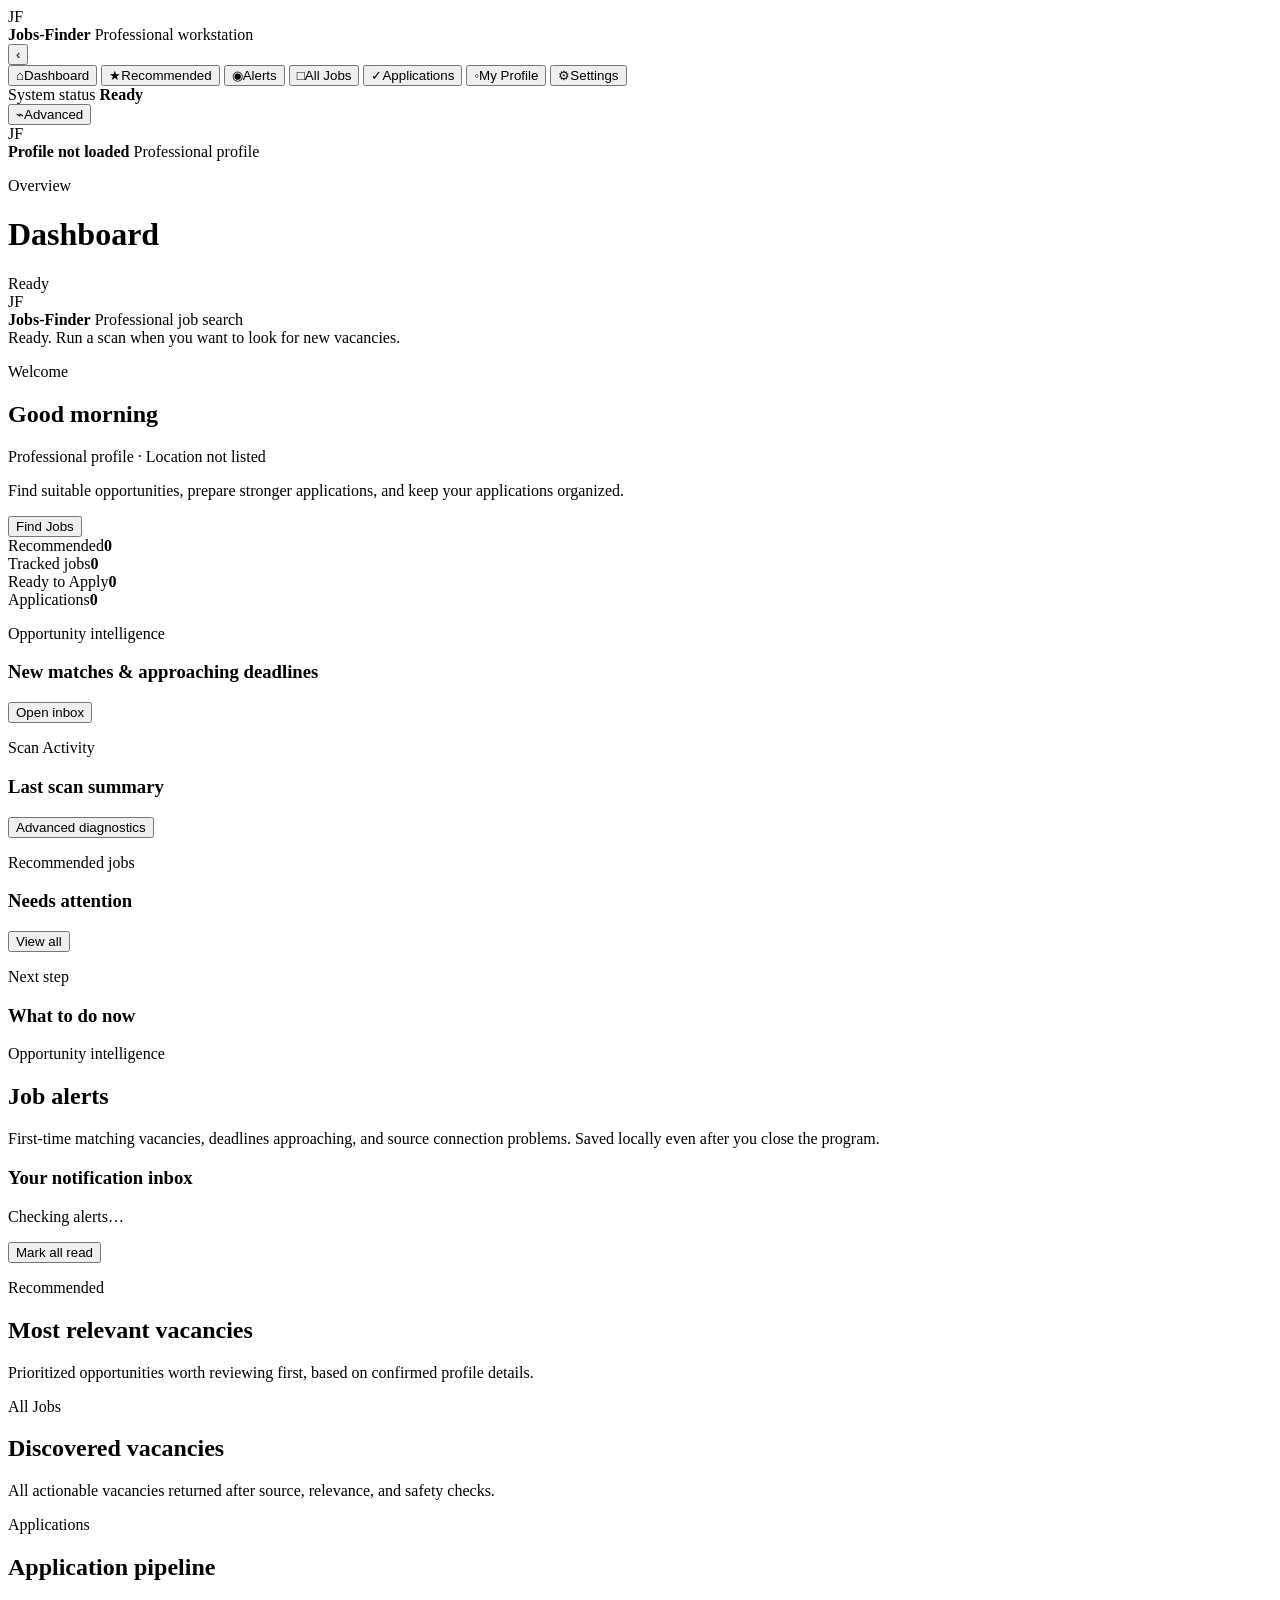
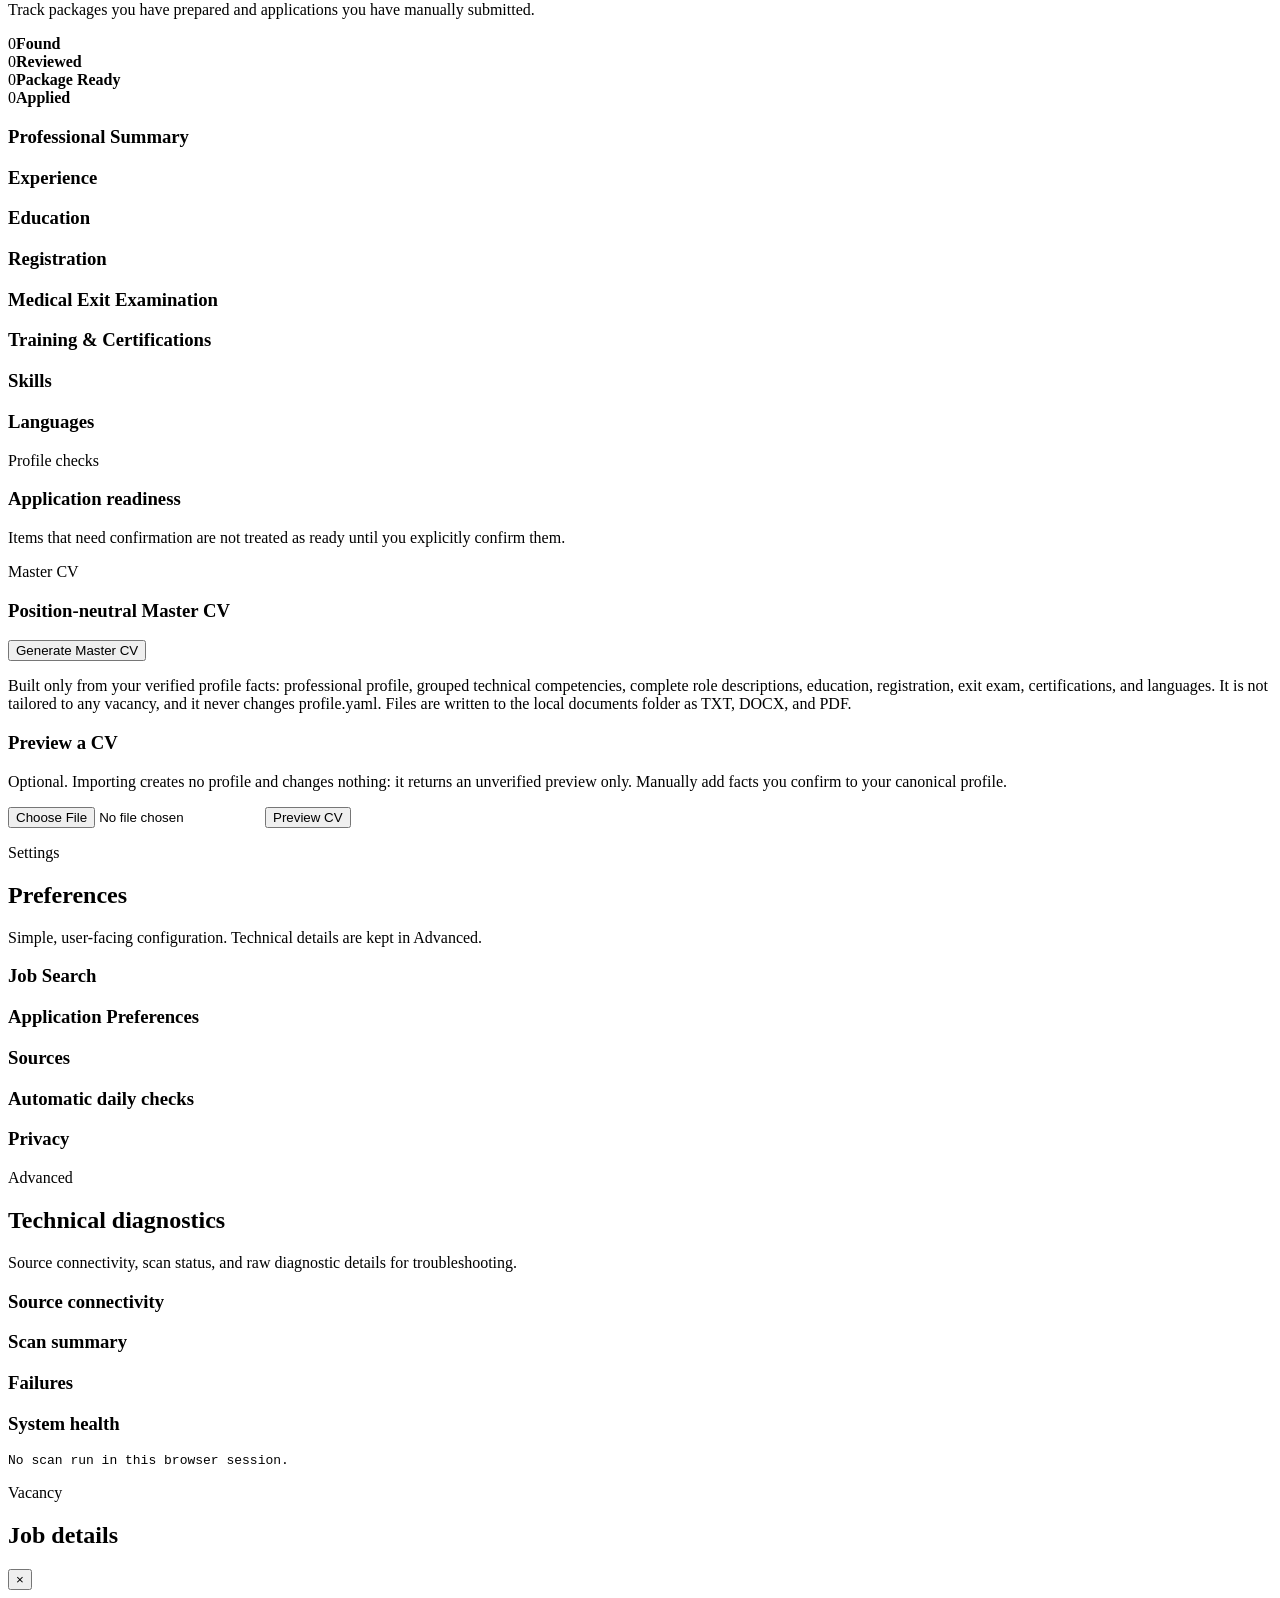
==== dashboard/templates/index.html @ 4baf0614 "Provide visible load-more navigation for complete vacancy and application histories" ====
<!doctype html>
<html lang="en">
<head>
  <meta charset="utf-8">
  <meta name="viewport" content="width=device-width, initial-scale=1">
  <title>Jobs-Finder</title>
  <link rel="icon" href="data:image/svg+xml,%3Csvg xmlns='http://www.w3.org/2000/svg' viewBox='0 0 64 64'%3E%3Crect width='64' height='64' rx='16' fill='%231f5f68'/%3E%3Ctext x='32' y='39' text-anchor='middle' font-family='Arial' font-size='22' font-weight='700' fill='white'%3EJF%3C/text%3E%3C/svg%3E">
  <link rel="stylesheet" href="/static/style.css">
</head>
<body>
  <div class="appShell">
    <aside class="sidebar" aria-label="Primary navigation">
      <div class="brandRow">
        <div class="brandMark" aria-hidden="true">JF</div>
        <div class="brandText">
          <strong>Jobs-Finder</strong>
          <span>Professional workstation</span>
        </div>
        <button id="collapseSidebar" class="iconButton sidebarCollapse" aria-label="Collapse sidebar" title="Collapse sidebar">‹</button>
      </div>

      <nav class="sideNav">
        <button data-tab="dashboard" class="navItem active"><span aria-hidden="true">⌂</span><span>Dashboard</span></button>
        <button data-tab="recommended" class="navItem"><span aria-hidden="true">★</span><span>Recommended</span></button>
        <button data-tab="alerts" class="navItem"><span aria-hidden="true">◉</span><span>Alerts</span><span id="alertNavCount" class="unreadCount" hidden>0</span></button>
        <button data-tab="jobs" class="navItem"><span aria-hidden="true">□</span><span>All Jobs</span></button>
        <button data-tab="applications" class="navItem"><span aria-hidden="true">✓</span><span>Applications</span></button>
        <button data-tab="profile" class="navItem"><span aria-hidden="true">◦</span><span>My Profile</span></button>
        <button data-tab="settings" class="navItem"><span aria-hidden="true">⚙</span><span>Settings</span></button>
      </nav>

      <div class="sidebarBottom">
        <div class="systemCard">
          <span class="microLabel">System status</span>
          <strong id="sidebarSystemStatus">Ready</strong>
        </div>
        <button data-tab="advanced" class="navItem advancedLink"><span aria-hidden="true">⌁</span><span>Advanced</span></button>
        <div class="profileMini">
          <div id="sidebarAvatar" class="avatar" aria-hidden="true">JF</div>
          <div>
            <strong id="sidebarName">Profile not loaded</strong>
            <span id="sidebarTitle">Professional profile</span>
          </div>
        </div>
      </div>
    </aside>

    <div class="workspace">
      <header class="topBar">
        <div>
          <p id="pageSubtitle" class="pageSubtitle">Overview</p>
          <h1 id="pageTitle">Dashboard</h1>
        </div>
        <div class="topRight">
          <div id="topScanStatus" class="scanStatus"><span></span> Ready</div>
          <div id="topAvatar" class="avatar" aria-hidden="true">JF</div>
          <div class="topIdentity">
            <strong id="topName">Jobs-Finder</strong>
            <span id="topRole">Professional job search</span>
          </div>
        </div>
      </header>

      <main class="content" id="mainContent">
        <section id="status" class="notice" aria-live="polite">Ready. Run a scan when you want to look for new vacancies.</section>

        <section id="dashboard" class="panel active" aria-labelledby="dashboardTitle">
          <div class="heroPanel">
            <div>
              <p class="microLabel">Welcome</p>
              <h2 id="dashboardTitle">Good morning<span id="welcomeName"></span></h2>
              <p class="heroMeta" id="welcomeMeta">Professional profile · Location not listed</p>
              <p class="heroCopy">Find suitable opportunities, prepare stronger applications, and keep your applications organized.</p>
            </div>
            <button id="findJobs" class="primary largeAction">Find Jobs</button>
          </div>

          <div class="metricsGrid" aria-label="Job-search summary">
            <article class="metricCard"><span>Recommended</span><strong id="metricRecommended">0</strong></article>
            <article class="metricCard"><span>Tracked jobs</span><strong id="metricJobs">0</strong></article>
            <article class="metricCard"><span>Ready to Apply</span><strong id="metricReady">0</strong></article>
            <article class="metricCard"><span>Applications</span><strong id="metricApplications">0</strong></article>
          </div>

          <section class="surfaceBlock alertSummaryBlock" aria-labelledby="alertSummaryTitle">
            <div class="sectionHeader">
              <div>
                <p class="microLabel">Opportunity intelligence</p>
                <h3 id="alertSummaryTitle">New matches & approaching deadlines</h3>
              </div>
              <button class="textButton" data-tab-target="alerts">Open inbox</button>
            </div>
            <div id="dashboardAlerts" class="alertPreview"></div>
          </section>

          <section class="surfaceBlock scanActivityBlock" aria-labelledby="scanActivityTitle">
            <div class="sectionHeader">
              <div>
                <p class="microLabel">Scan Activity</p>
                <h3 id="scanActivityTitle">Last scan summary</h3>
              </div>
              <button class="textButton" data-tab-target="advanced">Advanced diagnostics</button>
            </div>
            <div id="scanSummaryBox" class="scanSummaryBox"></div>
          </section>

          <div class="twoColumn dashboardGrid">
            <section class="surfaceBlock">
              <div class="sectionHeader">
                <div>
                  <p class="microLabel">Recommended jobs</p>
                  <h3>Needs attention</h3>
                </div>
                <button class="textButton" data-tab-target="recommended">View all</button>
              </div>
              <div id="dashboardRecommendedList" class="jobList compactList"></div>
            </section>

            <section class="surfaceBlock">
              <div class="sectionHeader">
                <div>
                  <p class="microLabel">Next step</p>
                  <h3>What to do now</h3>
                </div>
              </div>
              <div id="nextStepBox" class="nextStepBox"></div>
            </section>
          </div>
        </section>

        <section id="alerts" class="panel" aria-labelledby="alertsTitle">
          <div class="sectionIntro">
            <p class="microLabel">Opportunity intelligence</p>
            <h2 id="alertsTitle">Job alerts</h2>
            <p>First-time matching vacancies, deadlines approaching, and source connection problems. Saved locally even after you close the program.</p>
          </div>
          <section class="surfaceBlock">
            <div class="sectionHeader">
              <div>
                <h3>Your notification inbox</h3>
                <p id="alertInboxSummary" class="sectionHelp">Checking alerts…</p>
              </div>
              <button class="secondary smallButton" data-action="read-all-alerts">Mark all read</button>
            </div>
            <div id="alertsList" class="alertList" aria-live="polite"></div>
          </section>
        </section>

        <section id="recommended" class="panel" aria-labelledby="recommendedTitle">
          <div class="sectionIntro">
            <p class="microLabel">Recommended</p>
            <h2 id="recommendedTitle">Most relevant vacancies</h2>
            <p>Prioritized opportunities worth reviewing first, based on confirmed profile details.</p>
          </div>
          <div id="recommendedList" class="jobList"></div>
        </section>

        <section id="jobs" class="panel" aria-labelledby="jobsTitle">
          <div class="sectionIntro">
            <p class="microLabel">All Jobs</p>
            <h2 id="jobsTitle">Discovered vacancies</h2>
            <p>All actionable vacancies returned after source, relevance, and safety checks.</p>
          </div>
          <div id="jobsList" class="jobList"></div>
          <div id="jobsPaging" class="loadMoreRow" aria-live="polite"></div>
        </section>

        <section id="applications" class="panel" aria-labelledby="applicationsTitle">
          <div class="sectionIntro">
            <p class="microLabel">Applications</p>
            <h2 id="applicationsTitle">Application pipeline</h2>
            <p>Track packages you have prepared and applications you have manually submitted.</p>
          </div>
          <div class="pipeline" aria-label="Application pipeline">
            <div><span id="stageFound">0</span><strong>Found</strong></div>
            <div><span id="stageReviewed">0</span><strong>Reviewed</strong></div>
            <div><span id="stagePackage">0</span><strong>Package Ready</strong></div>
            <div><span id="stageApplied">0</span><strong>Applied</strong></div>
          </div>
          <div id="applicationsList" class="jobList"></div>
          <div id="applicationsPaging" class="loadMoreRow" aria-live="polite"></div>
        </section>

        <section id="profile" class="panel" aria-labelledby="profileTitle">
          <div id="profileHeader" class="profileHeader"></div>
          <div class="profileGrid">
            <section class="surfaceBlock wideBlock">
              <h3 id="profileTitle">Professional Summary</h3>
              <div id="profileSummaryBox"></div>
            </section>
            <section class="surfaceBlock wideBlock">
              <h3>Experience</h3>
              <div id="profileExperienceBox" class="timelineList"></div>
            </section>
            <section class="surfaceBlock"><h3>Education</h3><div id="profileEducationBox"></div></section>
            <section class="surfaceBlock"><h3>Registration</h3><div id="profileRegistrationBox"></div></section>
            <section class="surfaceBlock"><h3>Medical Exit Examination</h3><div id="profileExitExamBox"></div></section>
            <section class="surfaceBlock wideBlock"><h3>Training & Certifications</h3><div id="profileTrainingBox" class="tagGrid"></div></section>
            <section class="surfaceBlock wideBlock"><h3>Skills</h3><div id="profileSkillsBox"></div></section>
            <section class="surfaceBlock"><h3>Languages</h3><div id="profileLanguagesBox"></div></section>
          </div>

          <section class="surfaceBlock reviewBlock">
            <div class="sectionHeader">
              <div>
                <p class="microLabel">Profile checks</p>
                <h3>Application readiness</h3>
              </div>
            </div>
            <p class="sectionHelp">Items that need confirmation are not treated as ready until you explicitly confirm them.</p>
            <div id="profileReview"></div>
          </section>

          <section class="surfaceBlock importBlock">
            <div class="sectionHeader">
              <div>
                <p class="microLabel">Master CV</p>
                <h3>Position-neutral Master CV</h3>
              </div>
              <button id="masterCvBtn" class="secondary">Generate Master CV</button>
            </div>
            <p class="sectionHelp">Built only from your verified profile facts: professional profile, grouped technical competencies, complete role descriptions, education, registration, exit exam, certifications, and languages. It is not tailored to any vacancy, and it never changes profile.yaml. Files are written to the local documents folder as TXT, DOCX, and PDF.</p>
            <div id="masterCvResult"></div>
          </section>

          <section class="surfaceBlock importBlock">
            <h3>Preview a CV</h3>
            <p class="sectionHelp">Optional. Importing creates no profile and changes nothing: it returns an unverified preview only. Manually add facts you confirm to your canonical profile.</p>
            <div class="importRow">
              <input type="file" id="cvFile" accept=".pdf,.txt,.md,.markdown,.rst,.csv">
              <button id="importCvBtn" class="secondary">Preview CV</button>
            </div>
          </section>
        </section>

        <section id="settings" class="panel" aria-labelledby="settingsTitle">
          <div class="sectionIntro">
            <p class="microLabel">Settings</p>
            <h2 id="settingsTitle">Preferences</h2>
            <p>Simple, user-facing configuration. Technical details are kept in Advanced.</p>
          </div>
          <div class="settingsGrid">
            <section class="surfaceBlock"><h3>Job Search</h3><div id="settingsJobSearch"></div></section>
            <section class="surfaceBlock"><h3>Application Preferences</h3><div id="settingsApplications"></div></section>
            <section class="surfaceBlock"><h3>Sources</h3><div id="settingsSources"></div></section>
            <section class="surfaceBlock wideBlock"><h3>Automatic daily checks</h3><div id="monitoringSchedule"></div></section>
            <section class="surfaceBlock"><h3>Privacy</h3><div id="settingsPrivacy"></div></section>
          </div>
        </section>

        <section id="advanced" class="panel advancedPanel" aria-labelledby="advancedTitle">
          <div class="sectionIntro">
            <p class="microLabel">Advanced</p>
            <h2 id="advancedTitle">Technical diagnostics</h2>
            <p>Source connectivity, scan status, and raw diagnostic details for troubleshooting.</p>
          </div>
          <div class="advancedGrid">
            <section class="surfaceBlock"><h3>Source connectivity</h3><div id="advancedSources"></div></section>
            <section class="surfaceBlock"><h3>Scan summary</h3><div id="advancedScan"></div></section>
            <section class="surfaceBlock"><h3>Failures</h3><div id="advancedFailures"></div></section>
            <section class="surfaceBlock"><h3>System health</h3><div id="advancedHealth"></div></section>
          </div>
          <pre id="advancedLog" class="log">No scan run in this browser session.</pre>
        </section>
      </main>
    </div>
  </div>

  <div id="drawerBackdrop" class="drawerBackdrop" hidden></div>
  <aside id="detailDrawer" class="detailDrawer" aria-hidden="true" aria-labelledby="drawerTitle">
    <div class="drawerHeader">
      <div>
        <p id="drawerKicker" class="microLabel">Vacancy</p>
        <h2 id="drawerTitle">Job details</h2>
      </div>
      <button id="closeDrawer" class="iconButton" aria-label="Close details">×</button>
    </div>
    <div id="drawerContent" class="drawerContent"></div>
  </aside>

  <script src="/static/app.js"></script>
</body>
</html>
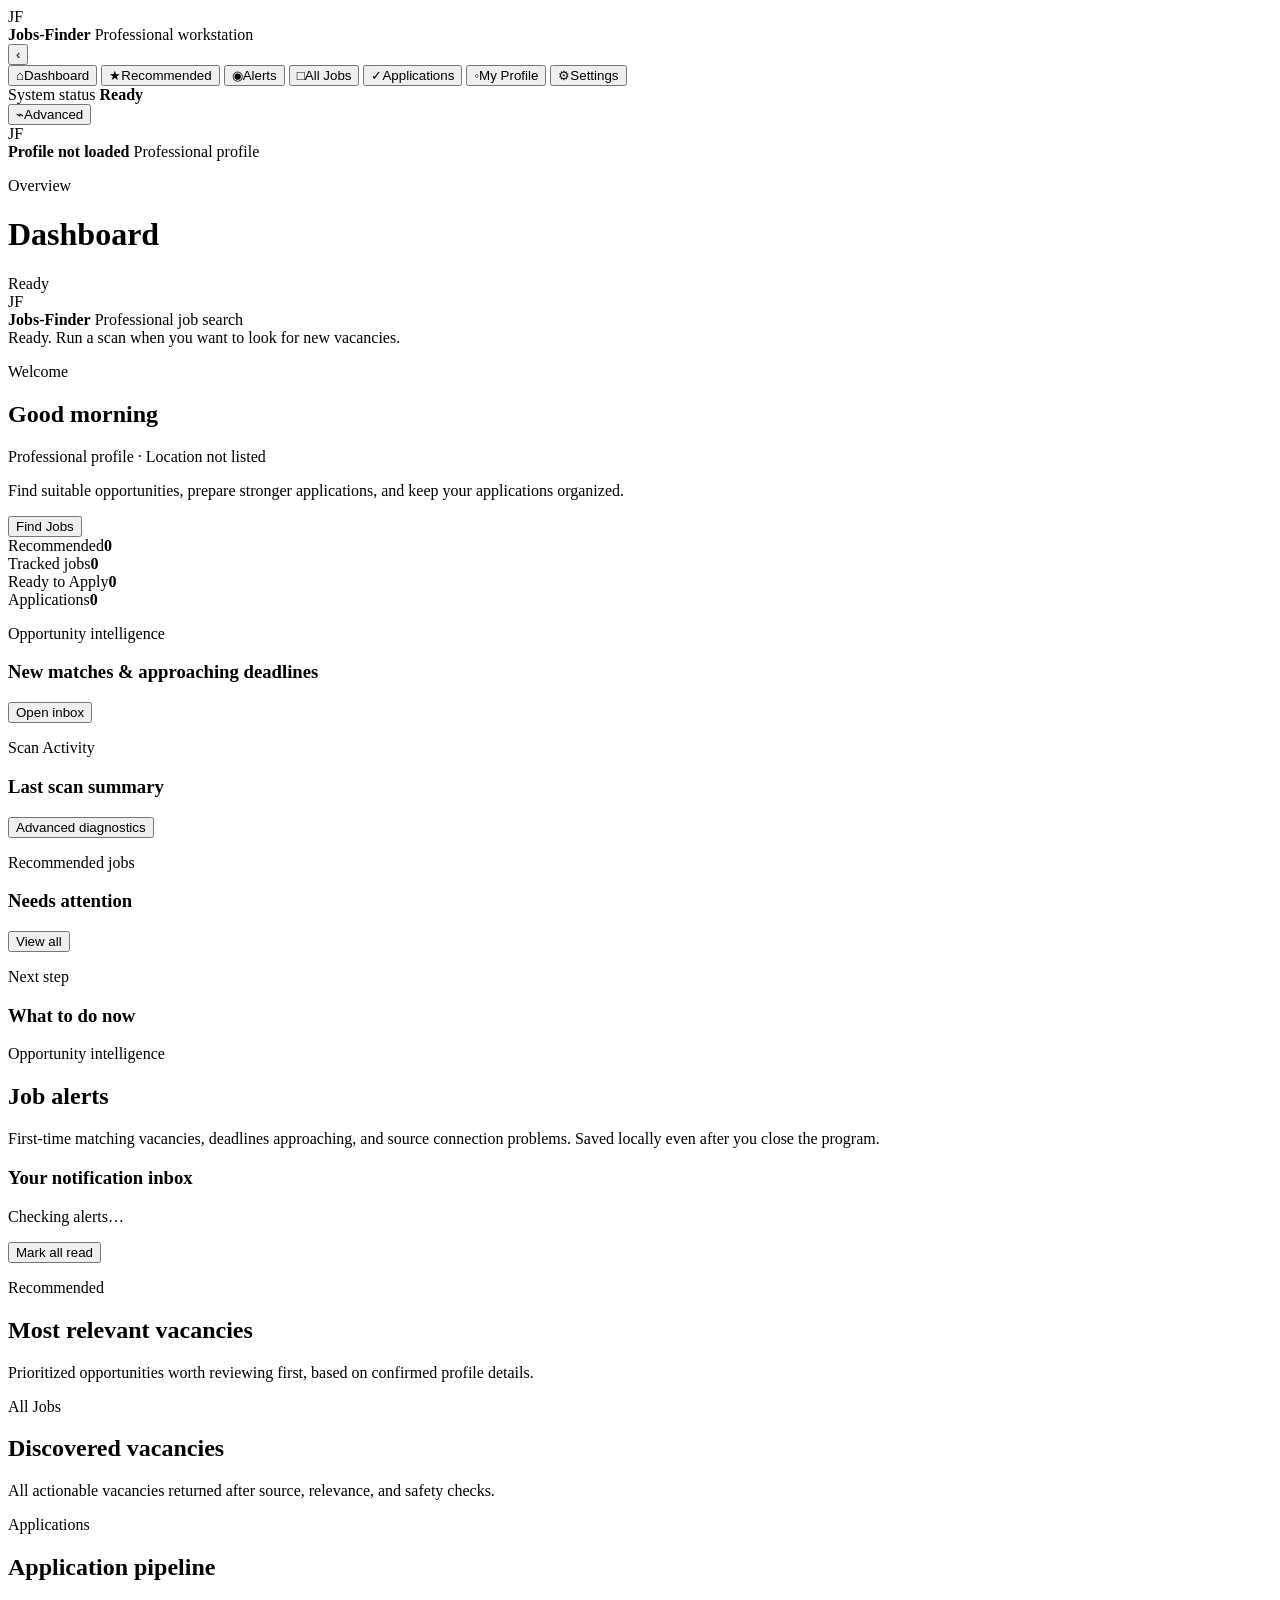
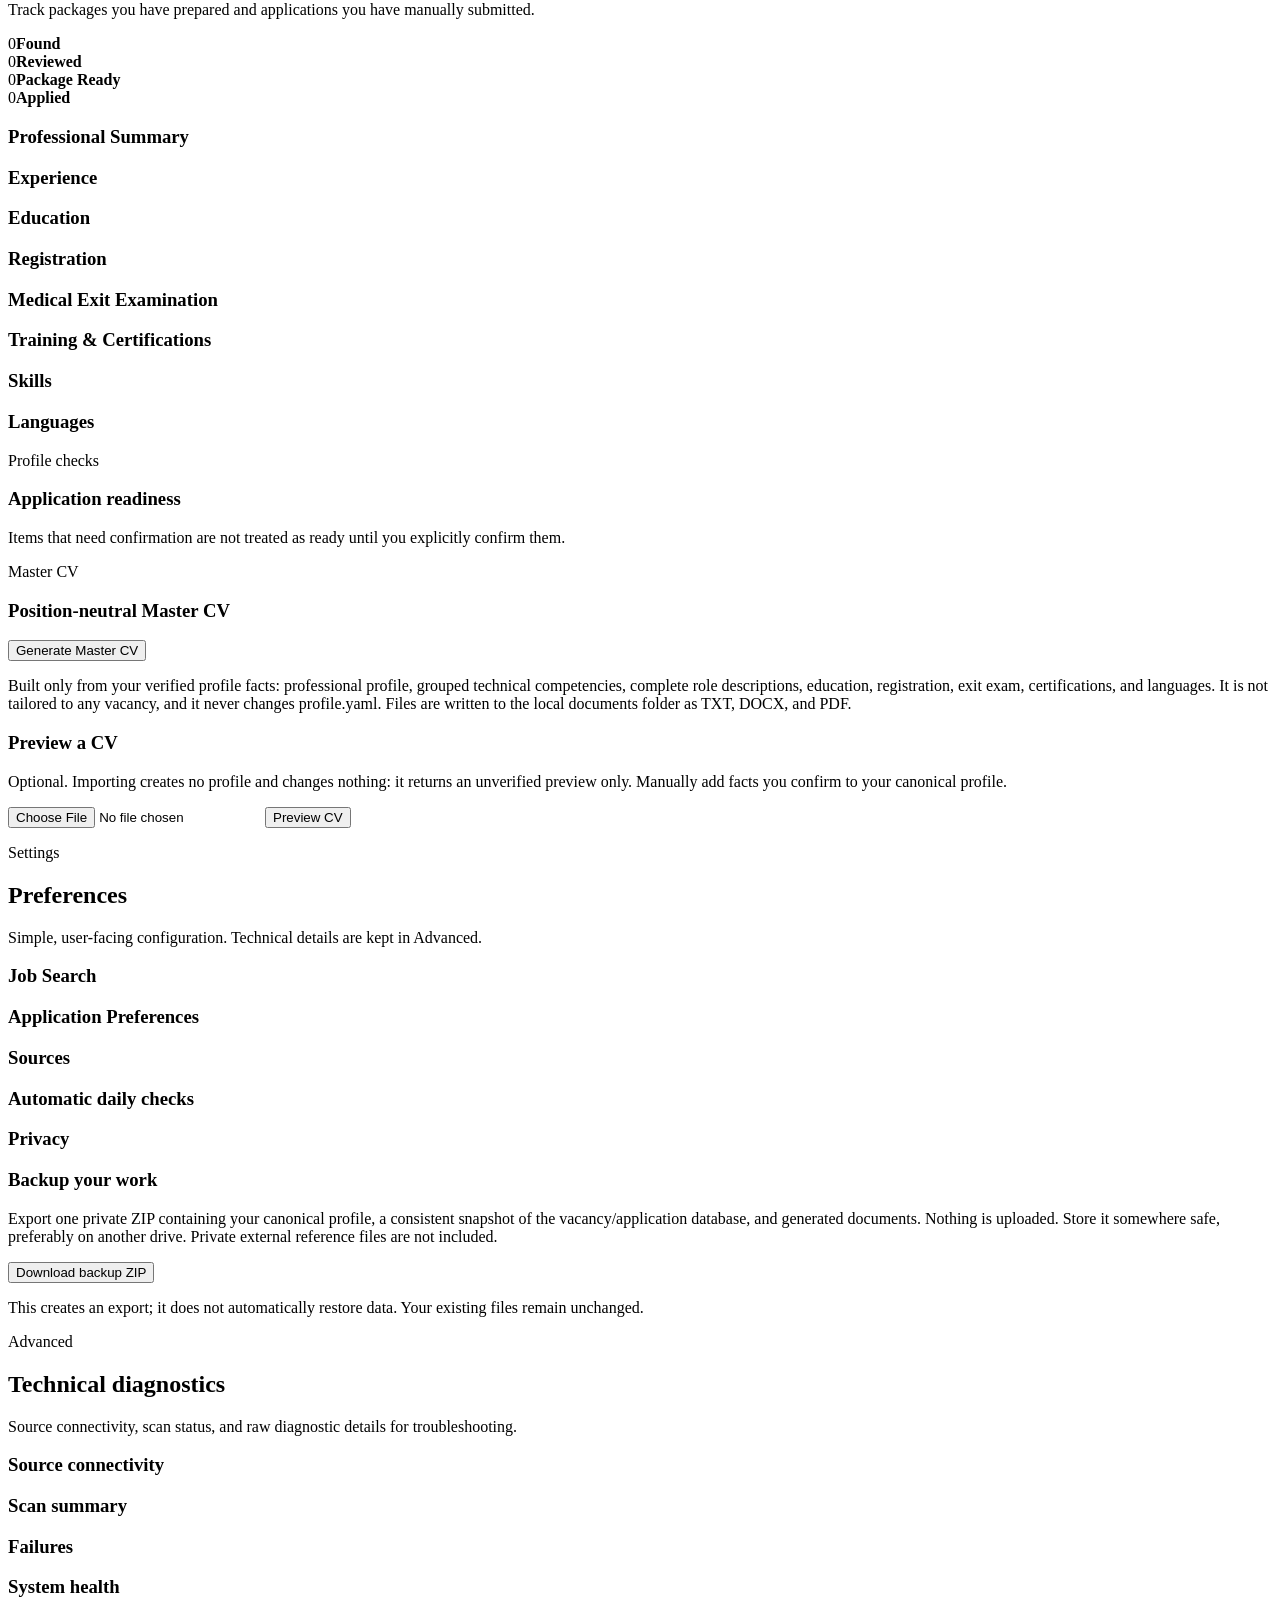
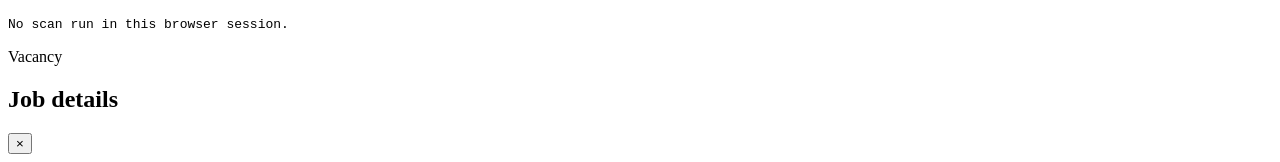
==== commit 7b8ecf5e: "Expose one-click private data backup inside user-facing Settings with clear scope and limitations" ====
--- a/dashboard/templates/index.html
+++ b/dashboard/templates/index.html
@@ -245,6 +245,12 @@
             <section class="surfaceBlock"><h3>Sources</h3><div id="settingsSources"></div></section>
             <section class="surfaceBlock wideBlock"><h3>Automatic daily checks</h3><div id="monitoringSchedule"></div></section>
             <section class="surfaceBlock"><h3>Privacy</h3><div id="settingsPrivacy"></div></section>
+            <section class="surfaceBlock wideBlock" aria-labelledby="backupTitle">
+              <h3 id="backupTitle">Backup your work</h3>
+              <p class="sectionHelp">Export one private ZIP containing your canonical profile, a consistent snapshot of the vacancy/application database, and generated documents. Nothing is uploaded. Store it somewhere safe, preferably on another drive. Private external reference files are not included.</p>
+              <button id="exportBackupBtn" class="secondary" data-action="export-backup">Download backup ZIP</button>
+              <p class="sectionHelp">This creates an export; it does not automatically restore data. Your existing files remain unchanged.</p>
+            </section>
           </div>
         </section>
 
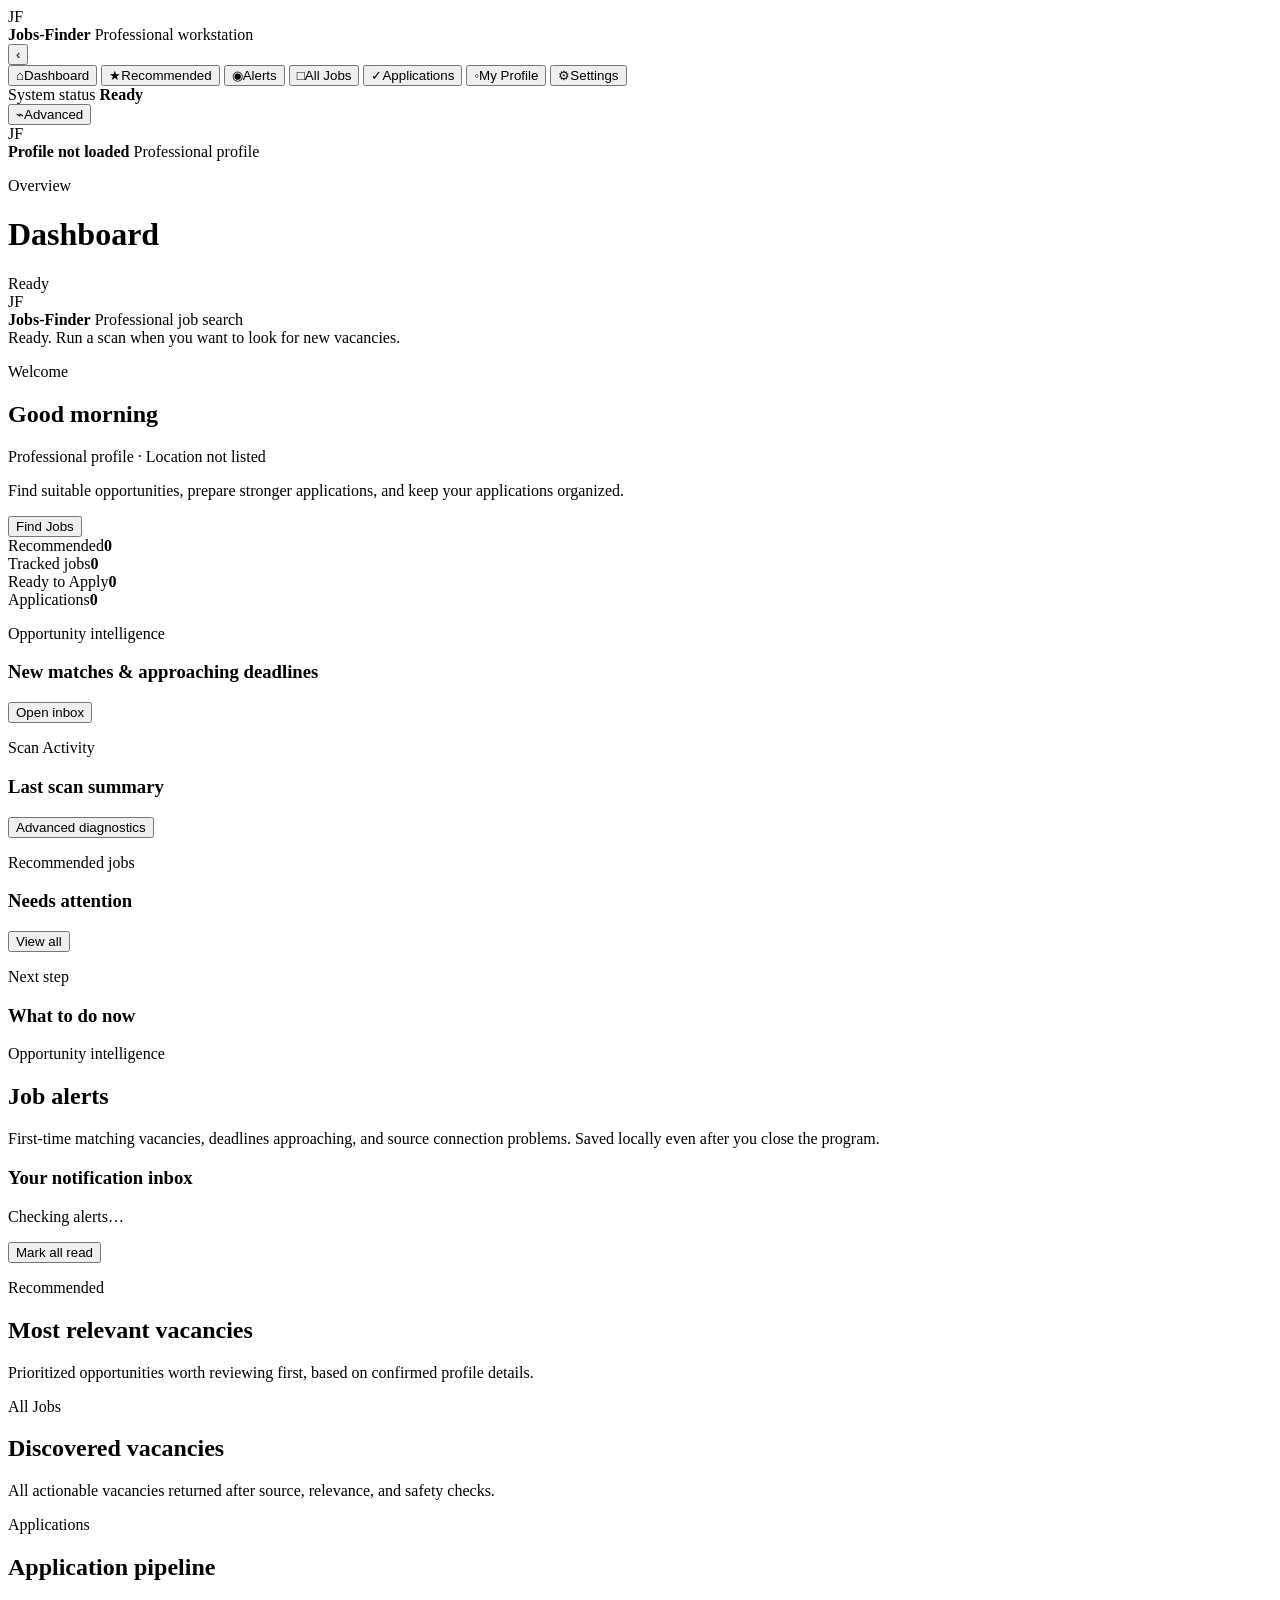
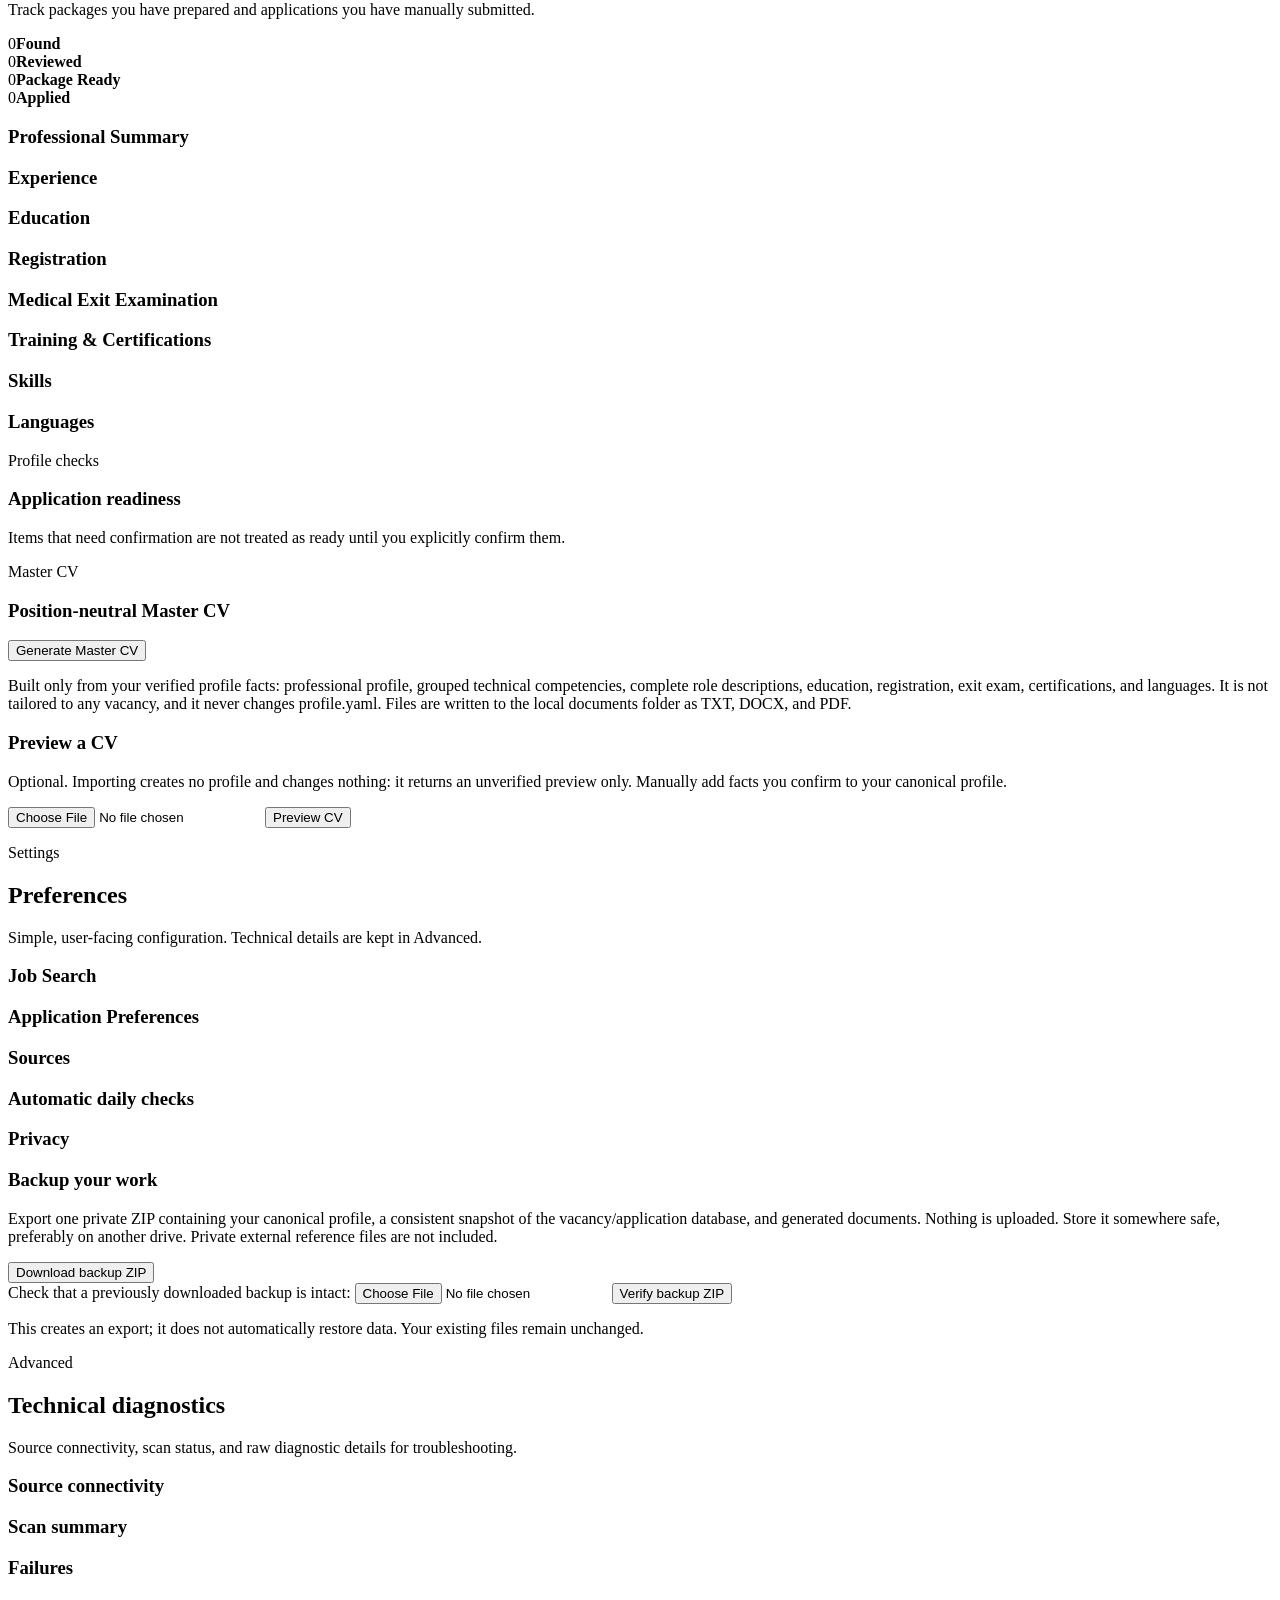
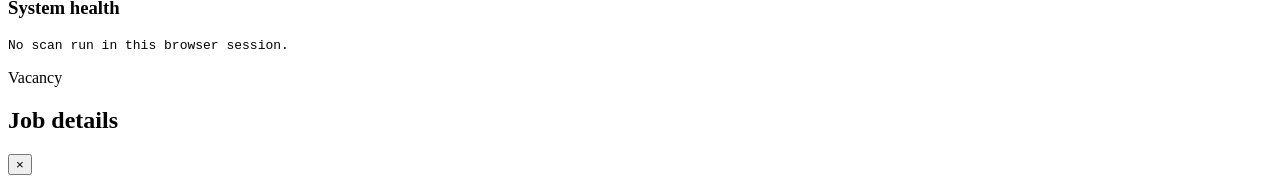
==== commit d6a00ea5: "Add self-service ZIP backup health check to Settings without risky live restore controls" ====
--- a/dashboard/templates/index.html
+++ b/dashboard/templates/index.html
@@ -249,6 +249,12 @@
               <h3 id="backupTitle">Backup your work</h3>
               <p class="sectionHelp">Export one private ZIP containing your canonical profile, a consistent snapshot of the vacancy/application database, and generated documents. Nothing is uploaded. Store it somewhere safe, preferably on another drive. Private external reference files are not included.</p>
               <button id="exportBackupBtn" class="secondary" data-action="export-backup">Download backup ZIP</button>
+              <div class="backupVerifyRow">
+                <label for="backupVerifyFile" class="sectionHelp">Check that a previously downloaded backup is intact:</label>
+                <input id="backupVerifyFile" type="file" accept=".zip,application/zip" />
+                <button id="verifyBackupBtn" class="secondary" data-action="verify-backup">Verify backup ZIP</button>
+                <p id="backupVerifyResult" class="sectionHelp" role="status" aria-live="polite"></p>
+              </div>
               <p class="sectionHelp">This creates an export; it does not automatically restore data. Your existing files remain unchanged.</p>
             </section>
           </div>
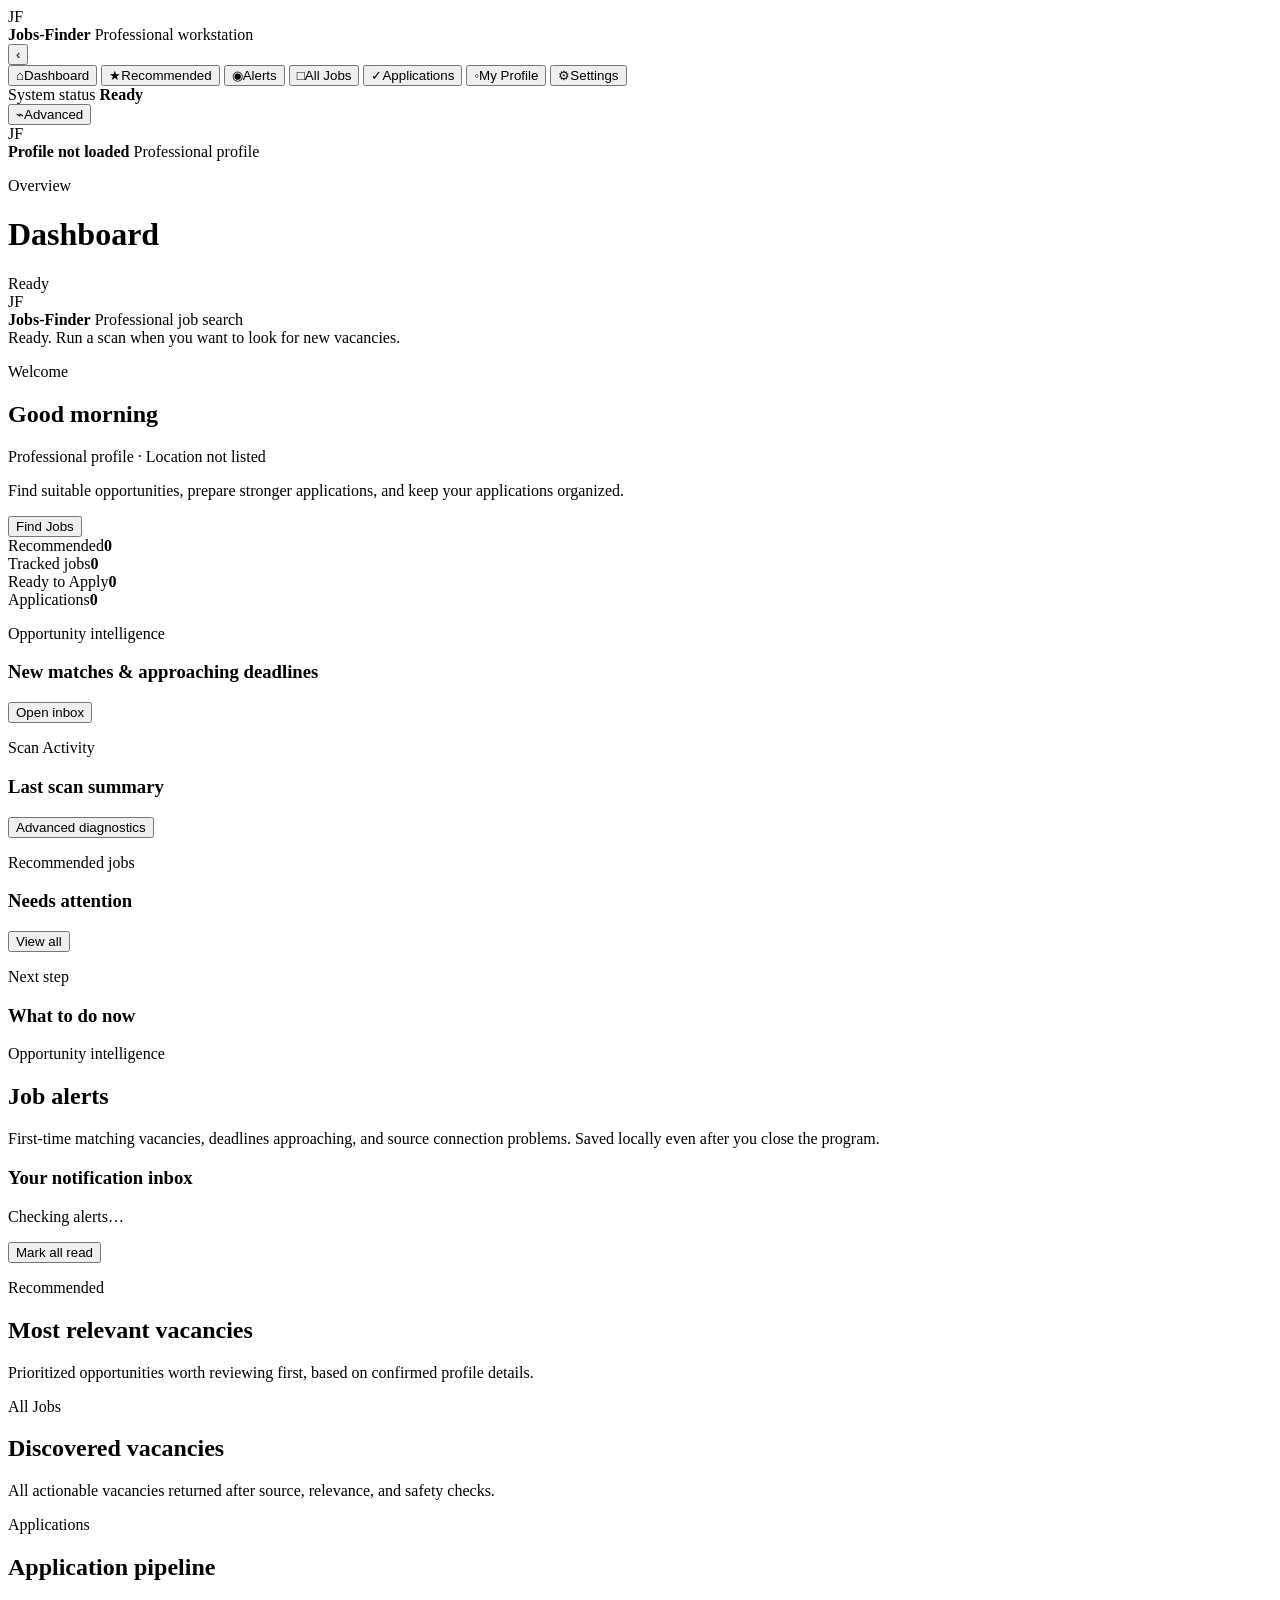
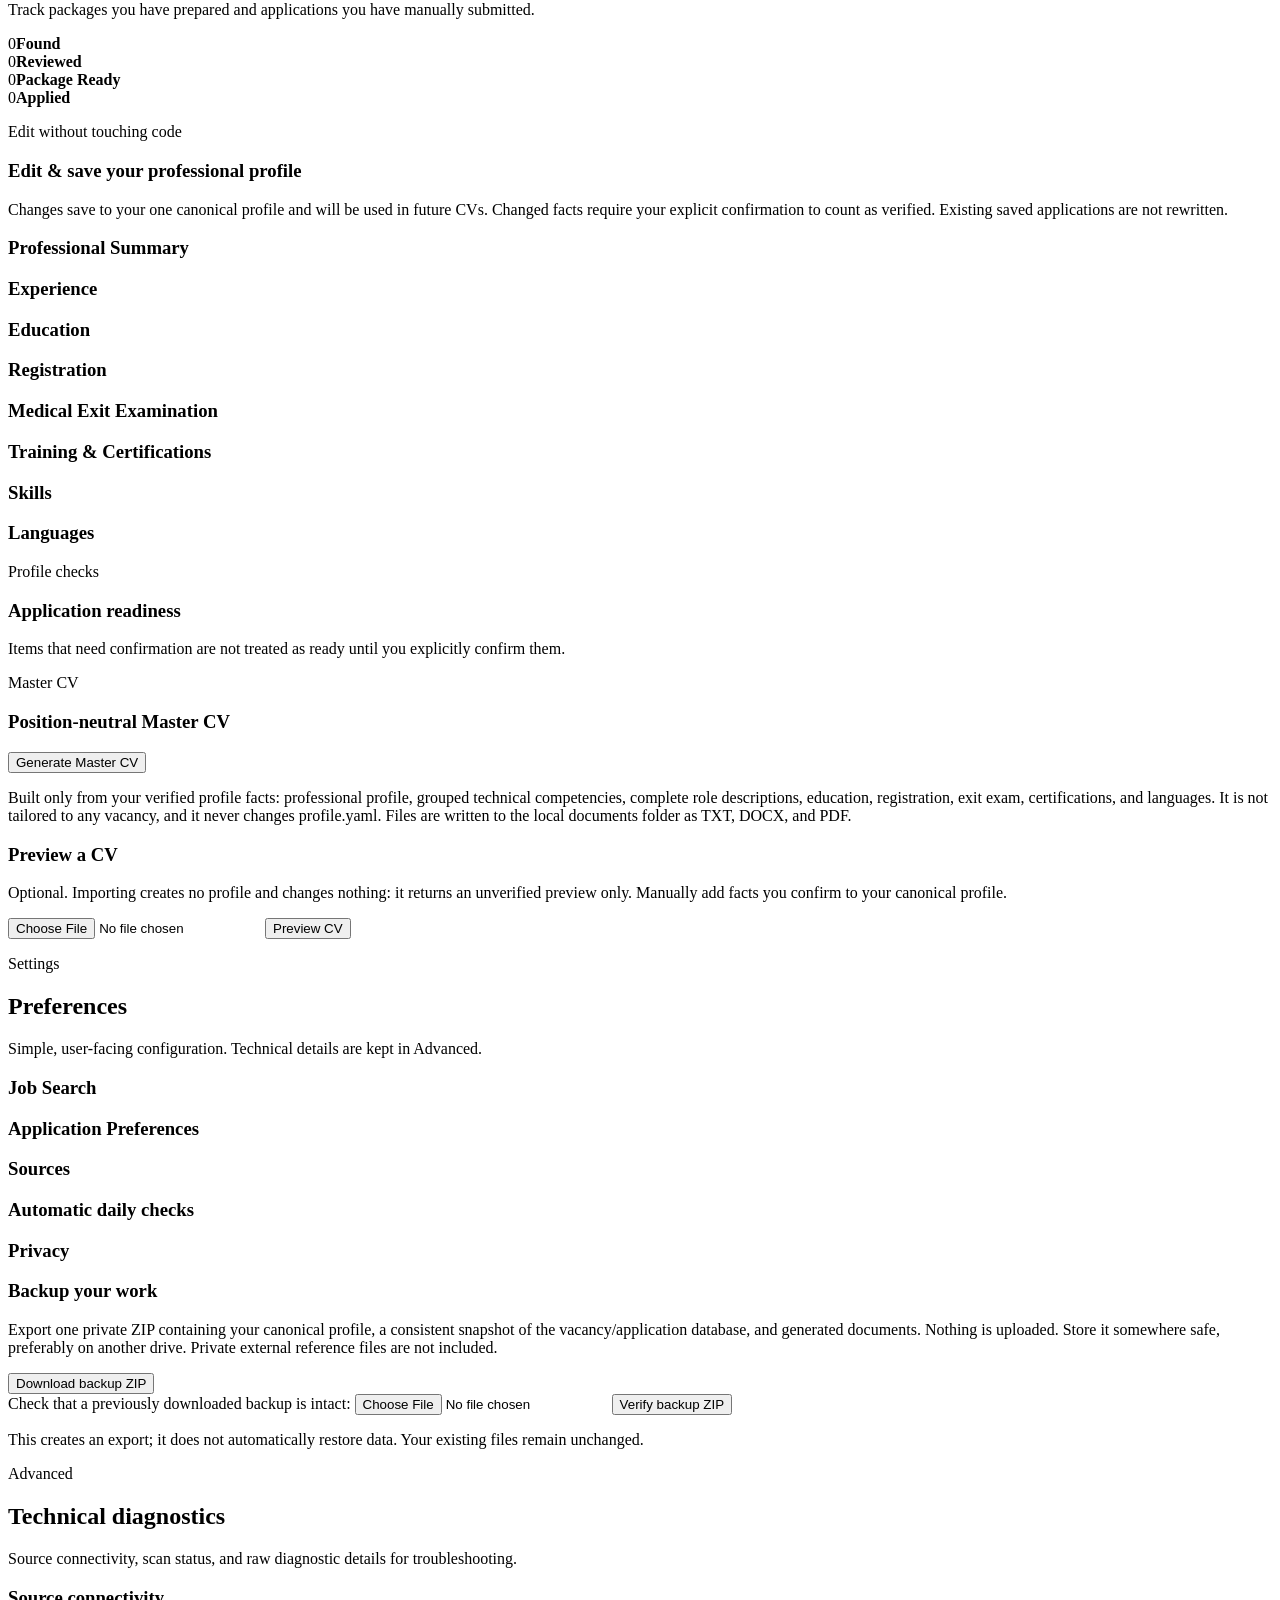
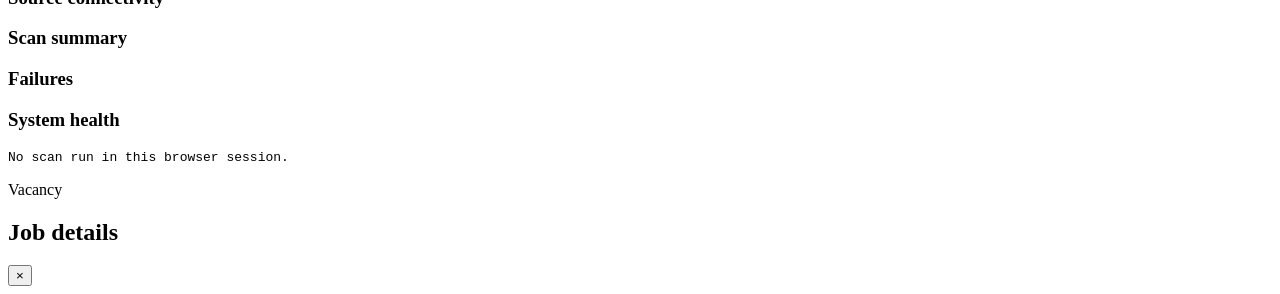
==== commit a84f1336: "Deliver in-app professional profile editor and editable responsibility workflow Native forms edit co" ====
--- a/dashboard/templates/index.html
+++ b/dashboard/templates/index.html
@@ -183,6 +183,12 @@
 
         <section id="profile" class="panel" aria-labelledby="profileTitle">
           <div id="profileHeader" class="profileHeader"></div>
+          <section class="surfaceBlock wideBlock profileEditSection" aria-labelledby="profileEditorTitle">
+            <div class="sectionHeader"><div><p class="microLabel">Edit without touching code</p>
+            <h3 id="profileEditorTitle">Edit & save your professional profile</h3></div></div>
+            <p class="sectionHelp">Changes save to your one canonical profile and will be used in future CVs. Changed facts require your explicit confirmation to count as verified. Existing saved applications are not rewritten.</p>
+            <div id="profileEditor"></div>
+          </section>
           <div class="profileGrid">
             <section class="surfaceBlock wideBlock">
               <h3 id="profileTitle">Professional Summary</h3>
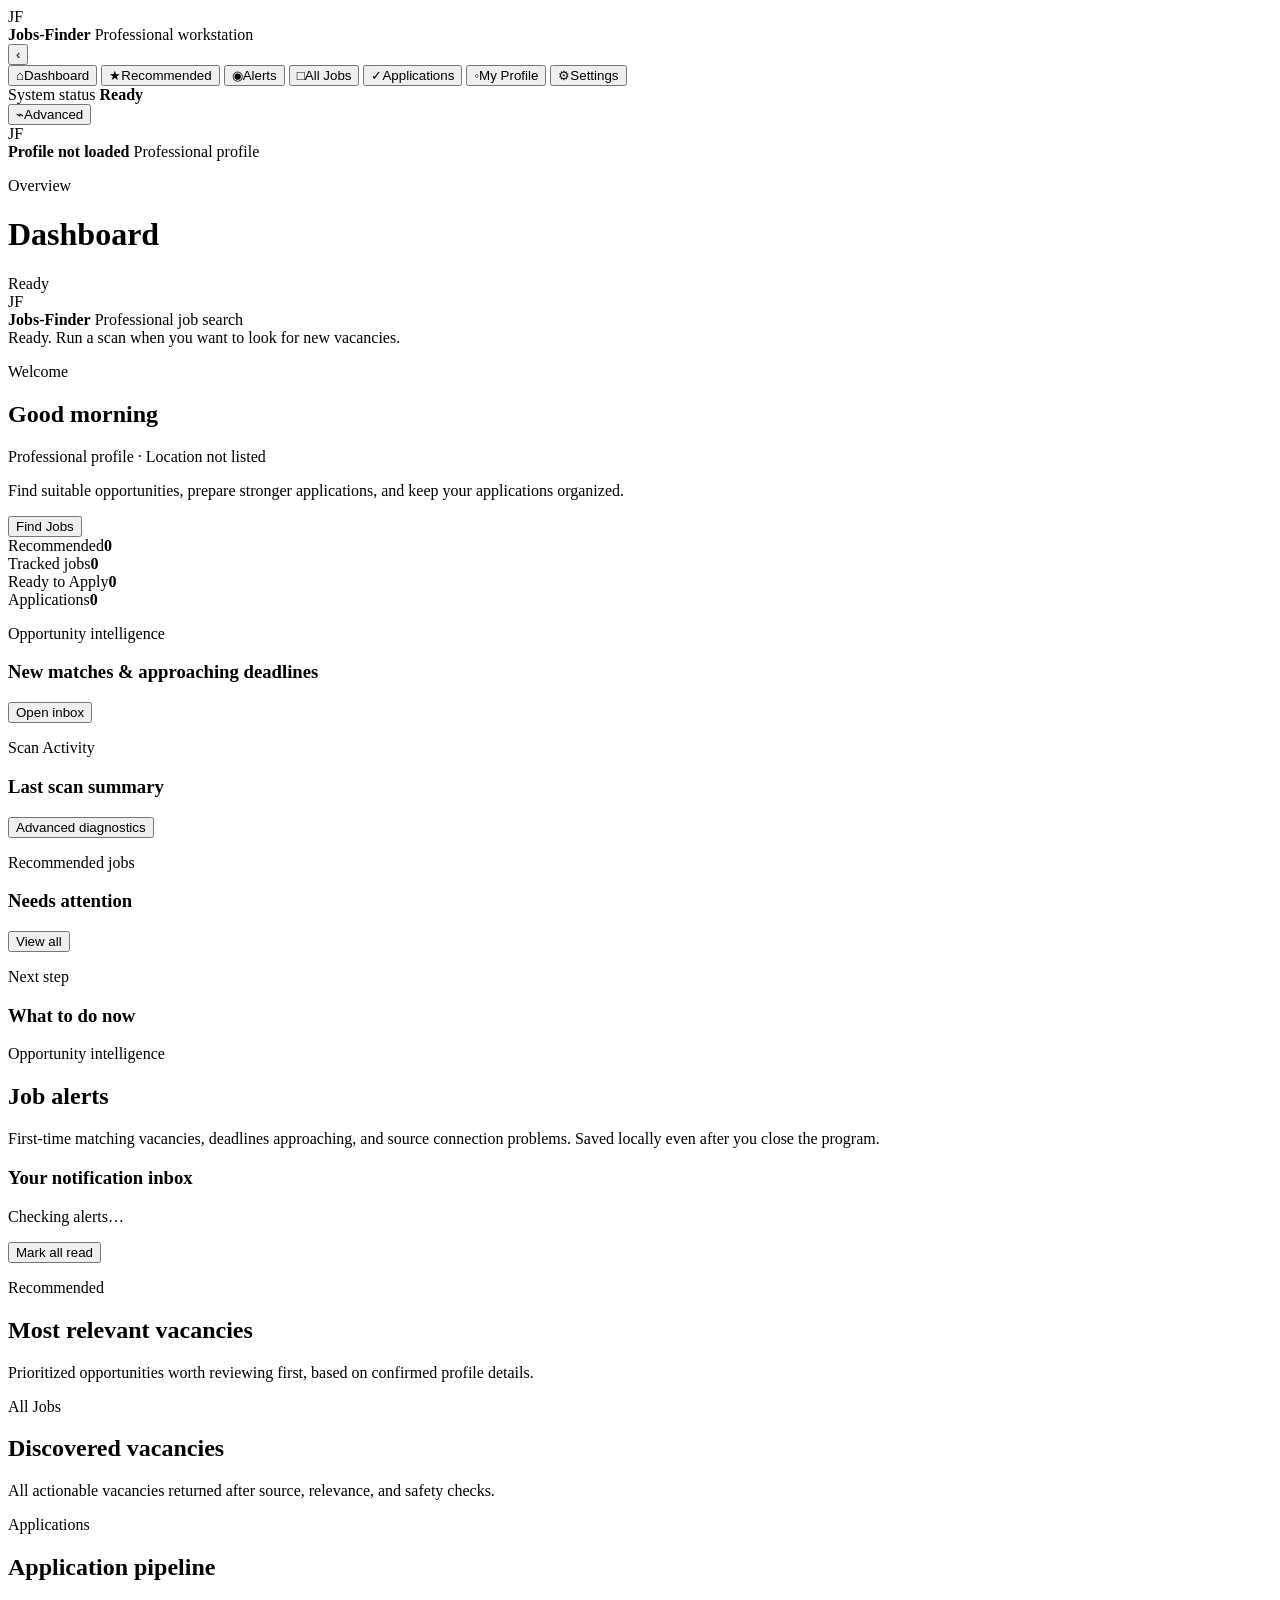
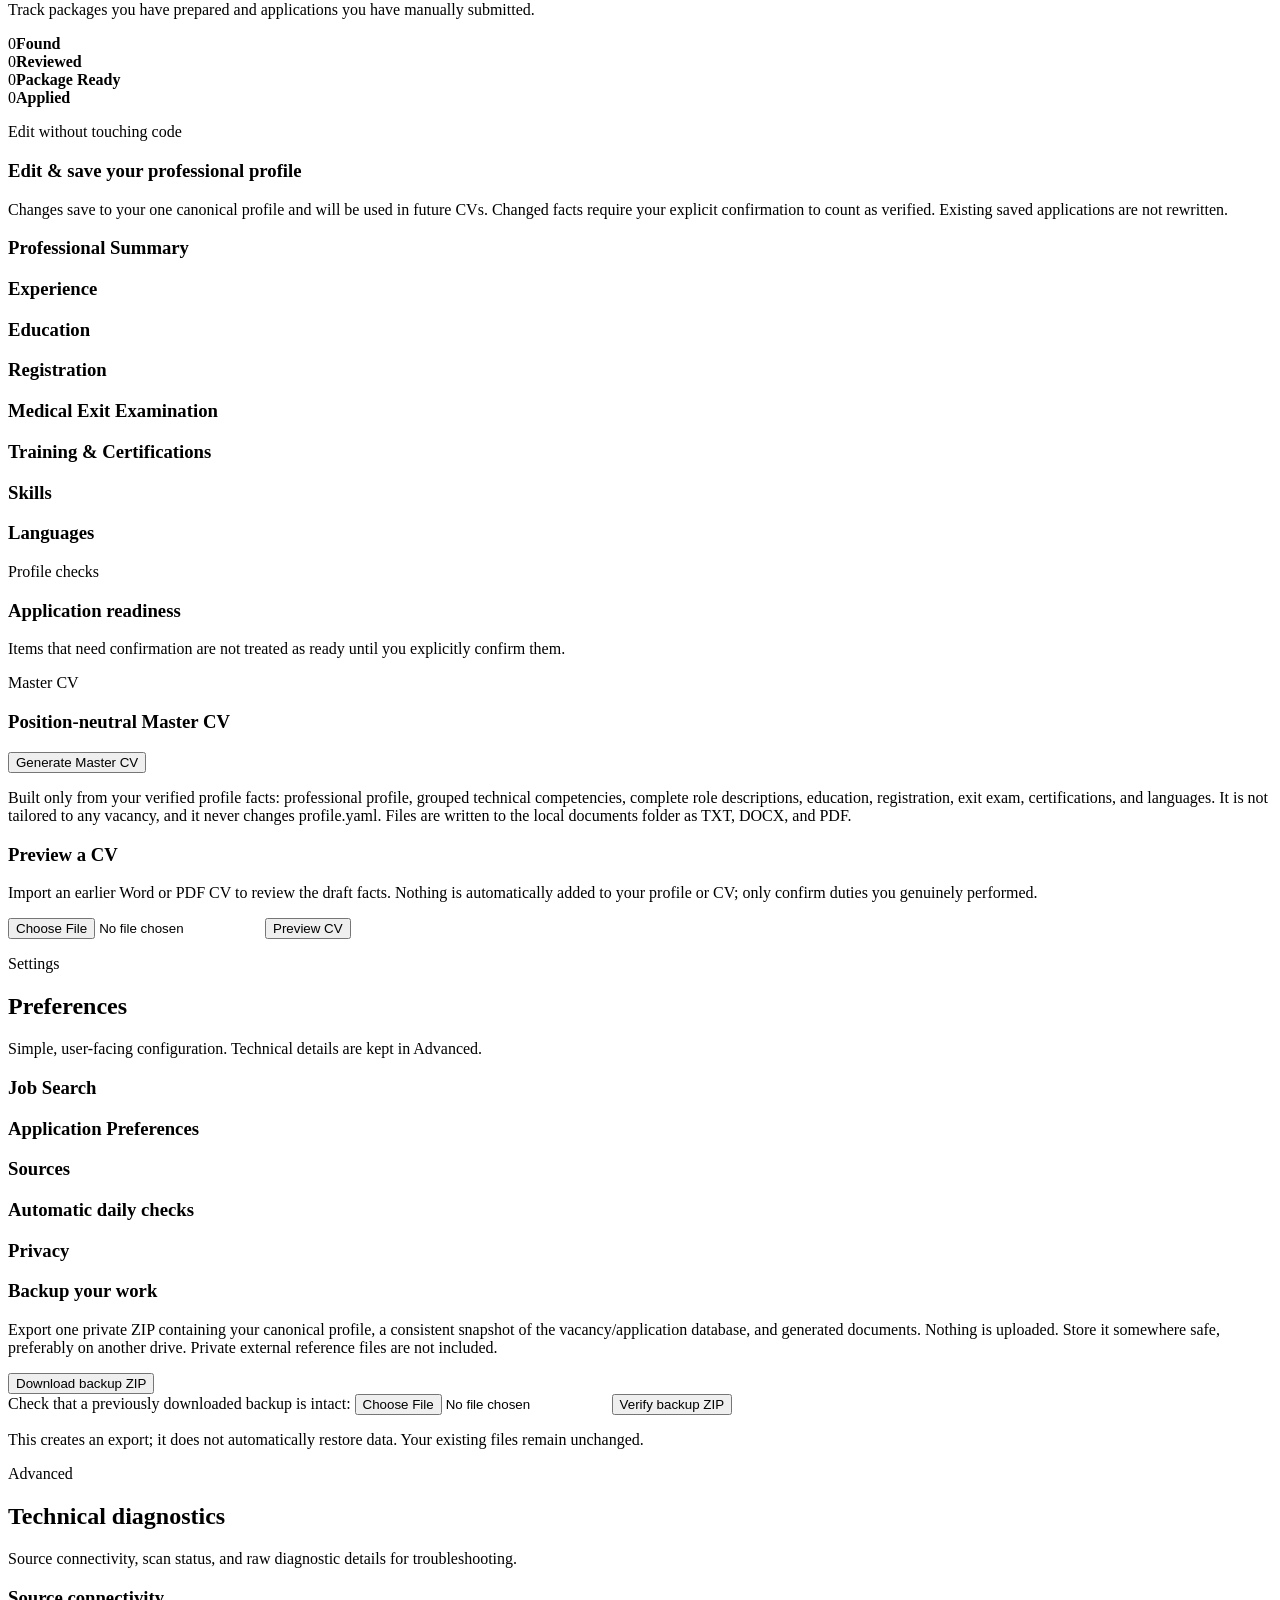
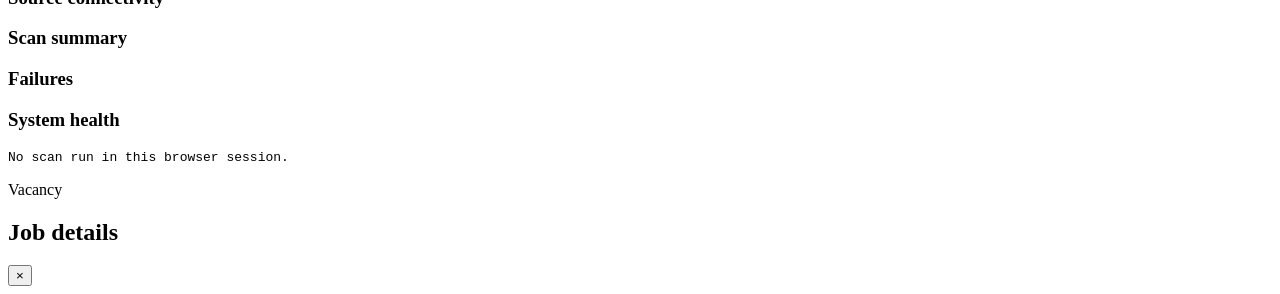
==== commit fd0a8ccc: "Support private Word CV review with safe DOCX text extraction Read paragraphs and tables from .docx " ====
--- a/dashboard/templates/index.html
+++ b/dashboard/templates/index.html
@@ -231,9 +231,9 @@
 
           <section class="surfaceBlock importBlock">
             <h3>Preview a CV</h3>
-            <p class="sectionHelp">Optional. Importing creates no profile and changes nothing: it returns an unverified preview only. Manually add facts you confirm to your canonical profile.</p>
+            <p class="sectionHelp">Import an earlier Word or PDF CV to review the draft facts. Nothing is automatically added to your profile or CV; only confirm duties you genuinely performed.</p>
             <div class="importRow">
-              <input type="file" id="cvFile" accept=".pdf,.txt,.md,.markdown,.rst,.csv">
+              <input type="file" id="cvFile" accept=".docx,.pdf,.txt,.md,.markdown,.rst,.csv">
               <button id="importCvBtn" class="secondary">Preview CV</button>
             </div>
           </section>
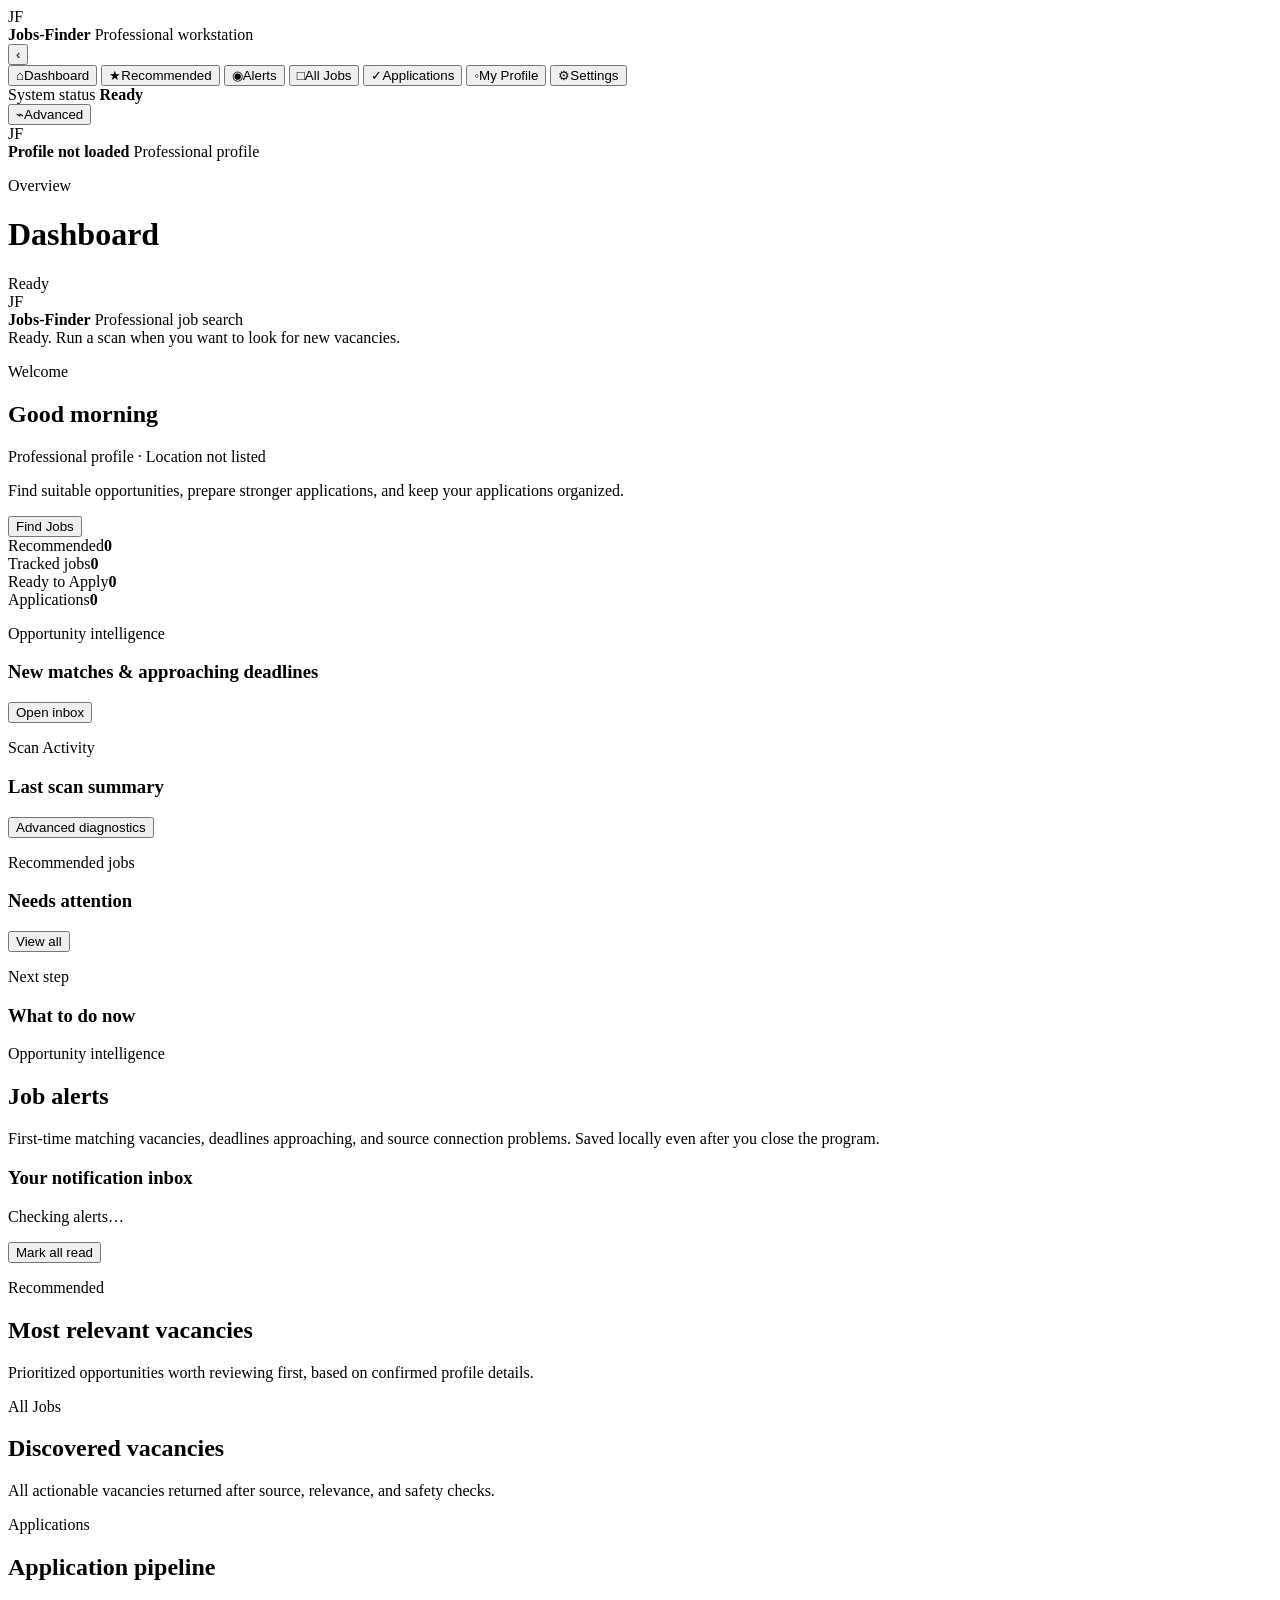
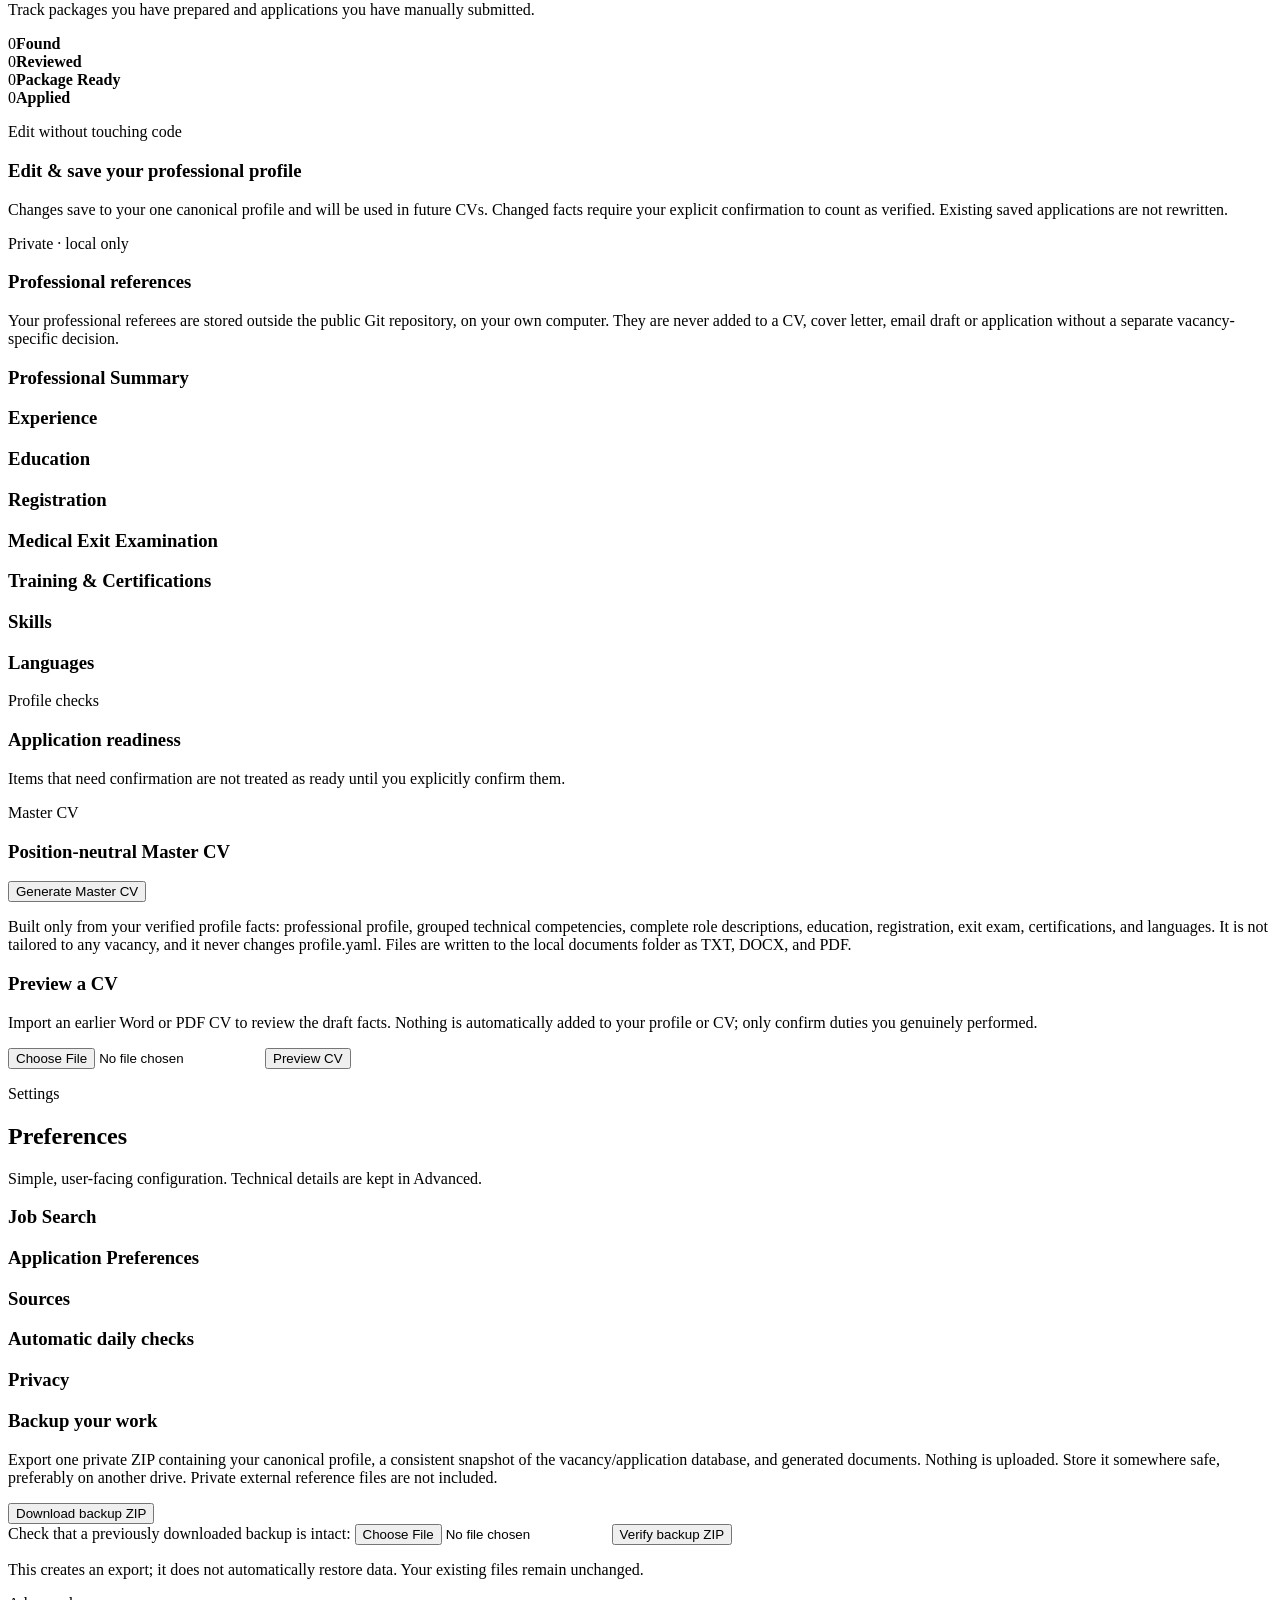
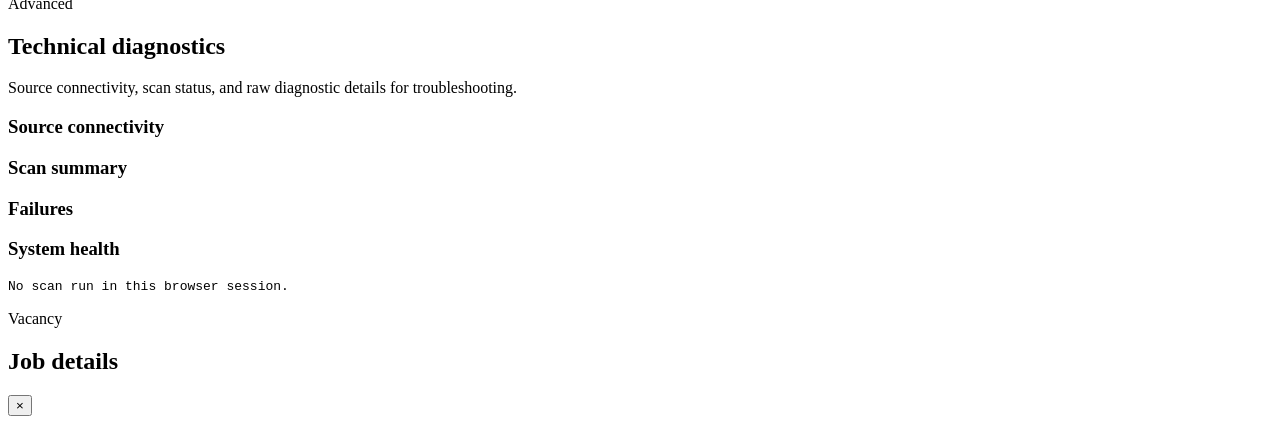
==== commit 21c37253: "Deliver full private referee management inside local professional profile Introduce separate read/sa" ====
--- a/dashboard/templates/index.html
+++ b/dashboard/templates/index.html
@@ -189,6 +189,12 @@
             <p class="sectionHelp">Changes save to your one canonical profile and will be used in future CVs. Changed facts require your explicit confirmation to count as verified. Existing saved applications are not rewritten.</p>
             <div id="profileEditor"></div>
           </section>
+          <section class="surfaceBlock wideBlock profileEditSection" aria-labelledby="privateReferenceTitle">
+            <div class="sectionHeader"><div><p class="microLabel">Private · local only</p>
+              <h3 id="privateReferenceTitle">Professional references</h3></div></div>
+            <p class="sectionHelp">Your professional referees are stored outside the public Git repository, on your own computer. They are never added to a CV, cover letter, email draft or application without a separate vacancy-specific decision.</p>
+            <div id="privateReferences"></div>
+          </section>
           <div class="profileGrid">
             <section class="surfaceBlock wideBlock">
               <h3 id="profileTitle">Professional Summary</h3>
@@ -236,6 +242,7 @@
               <input type="file" id="cvFile" accept=".docx,.pdf,.txt,.md,.markdown,.rst,.csv">
               <button id="importCvBtn" class="secondary">Preview CV</button>
             </div>
+            <div id="cvImportCandidates" aria-live="polite"></div>
           </section>
         </section>
 
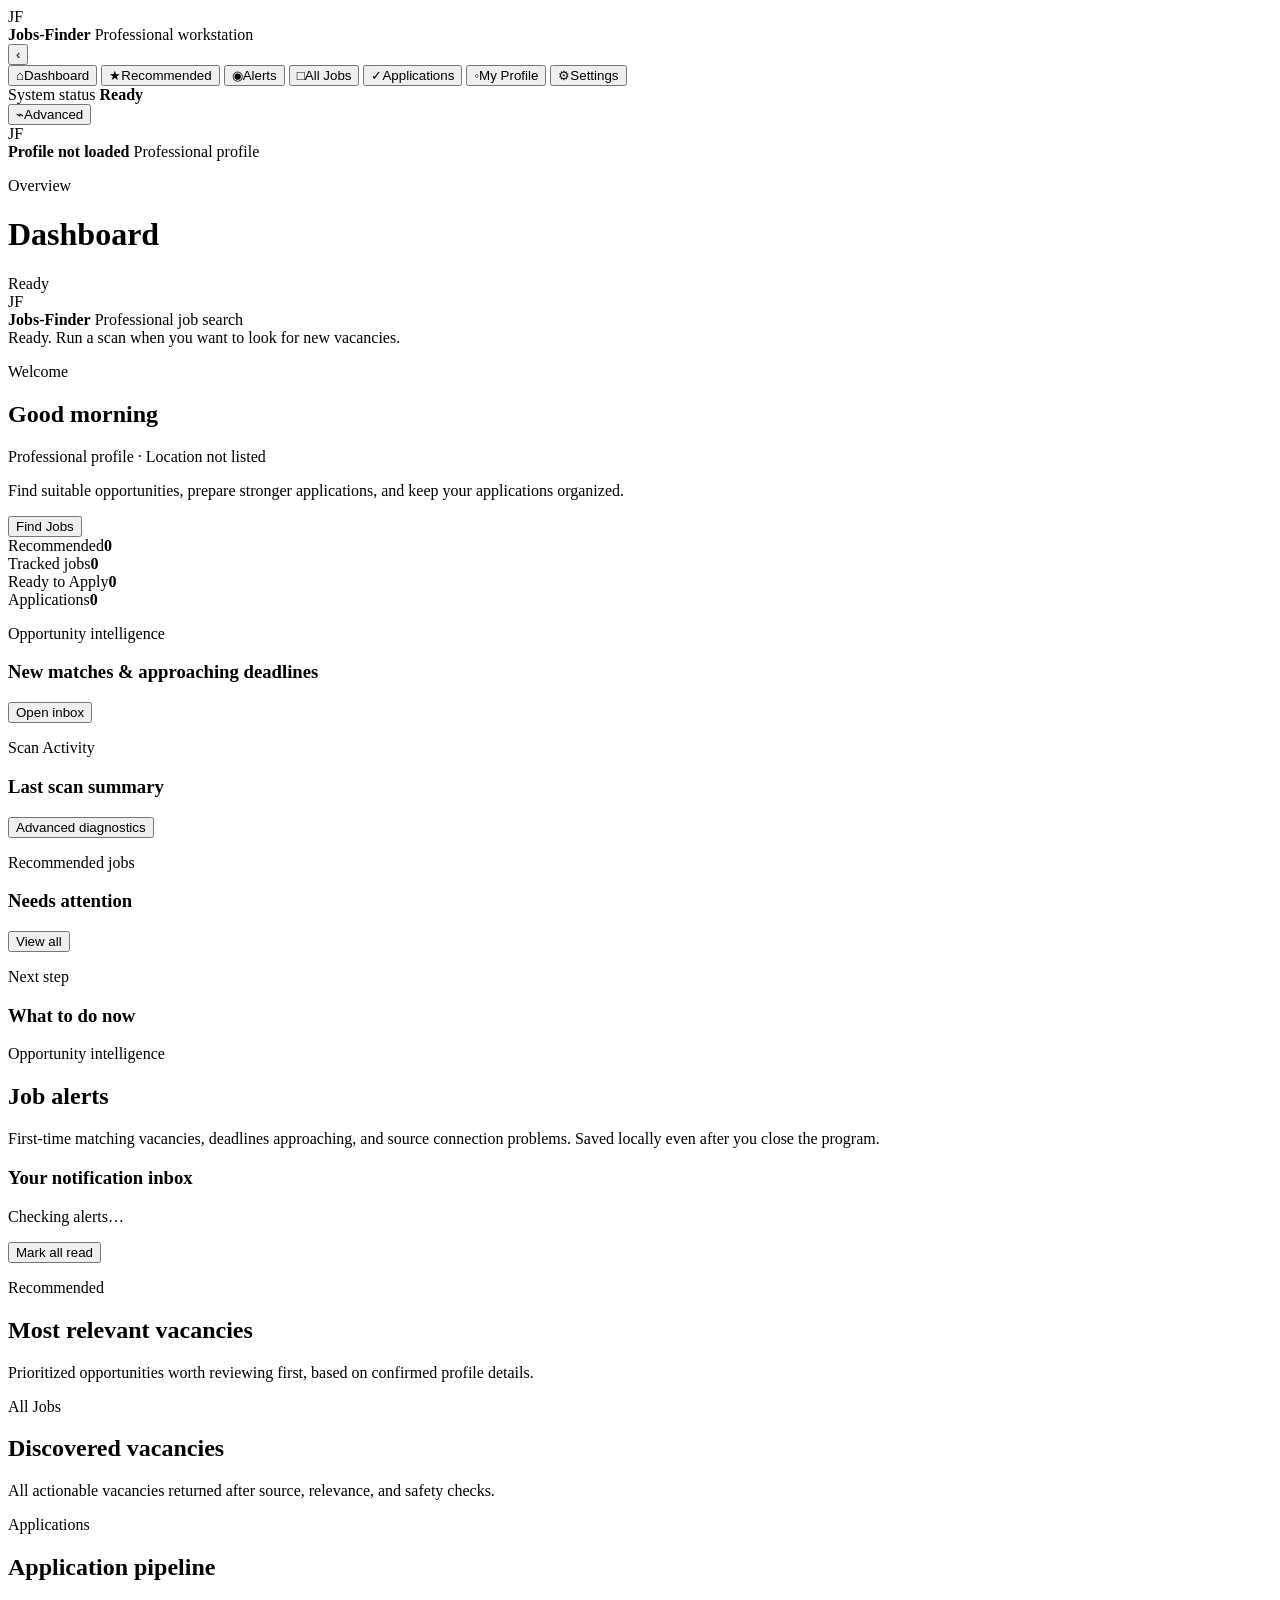
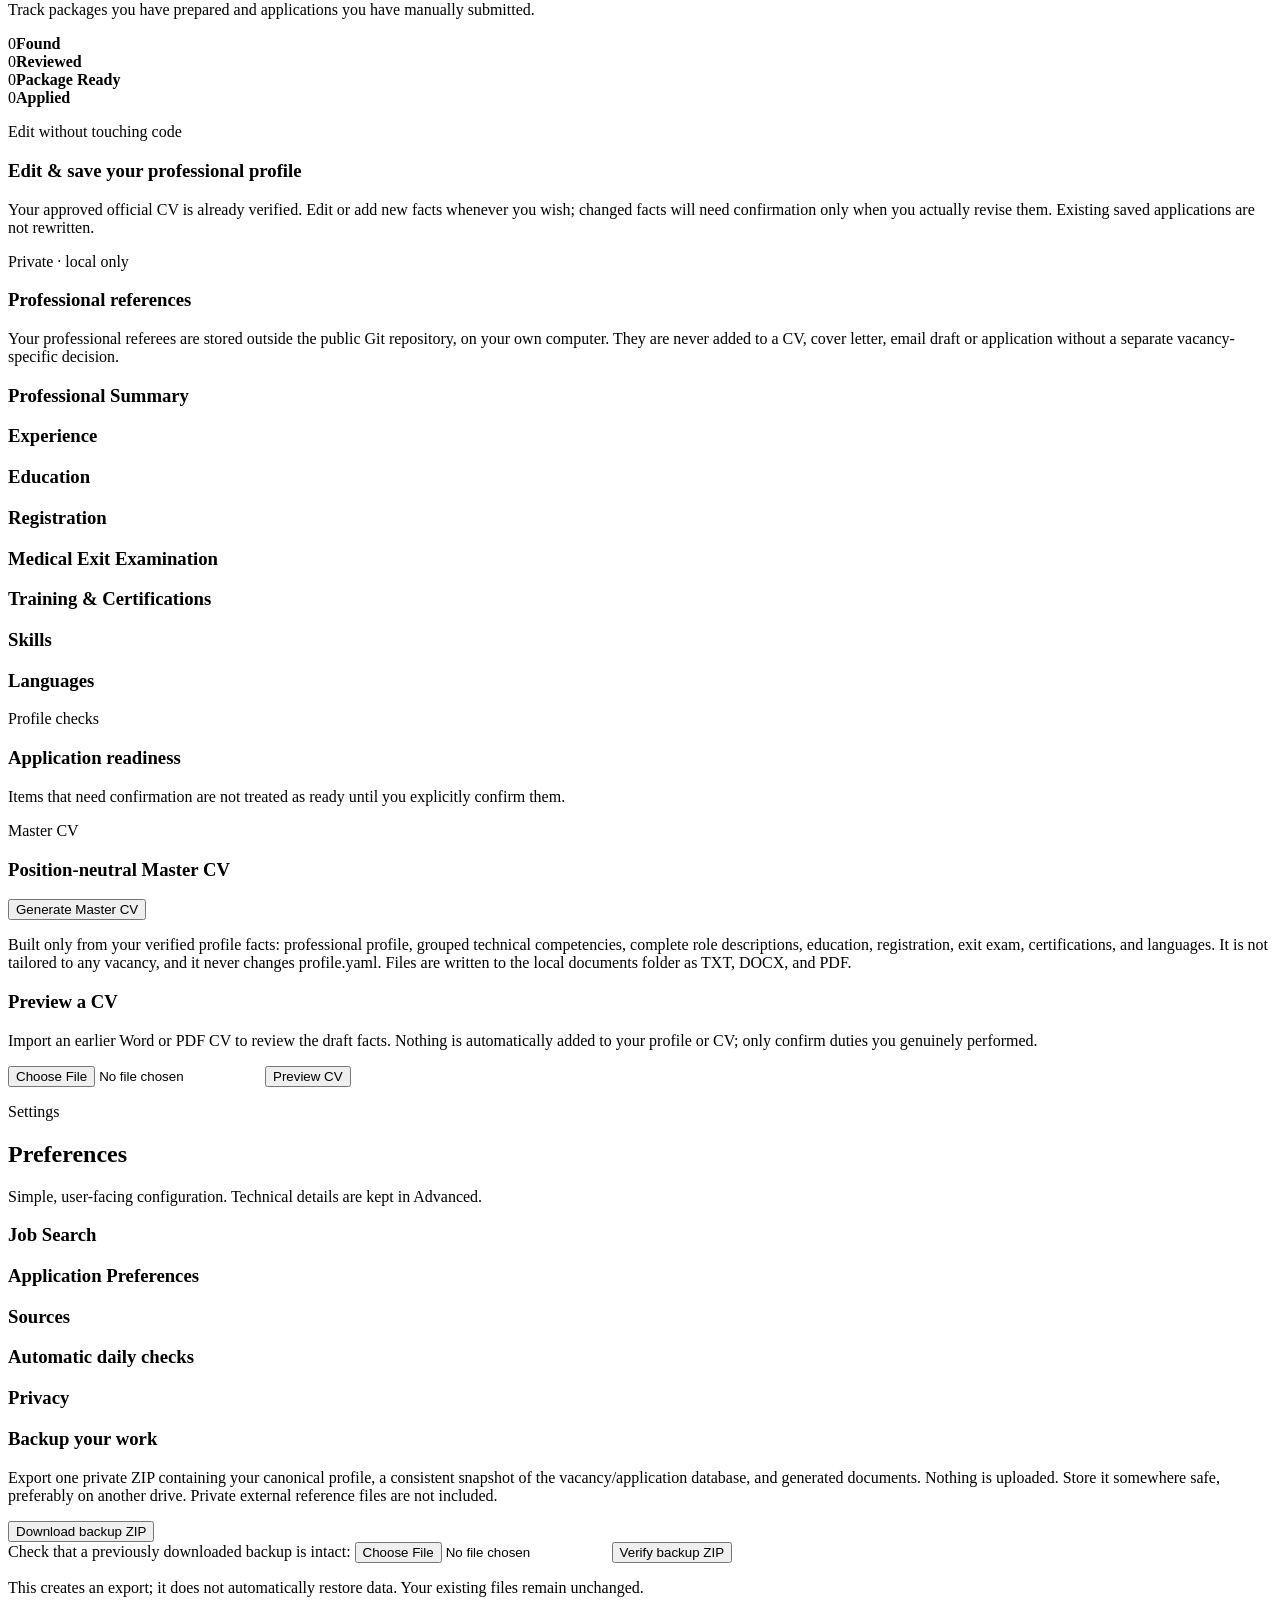
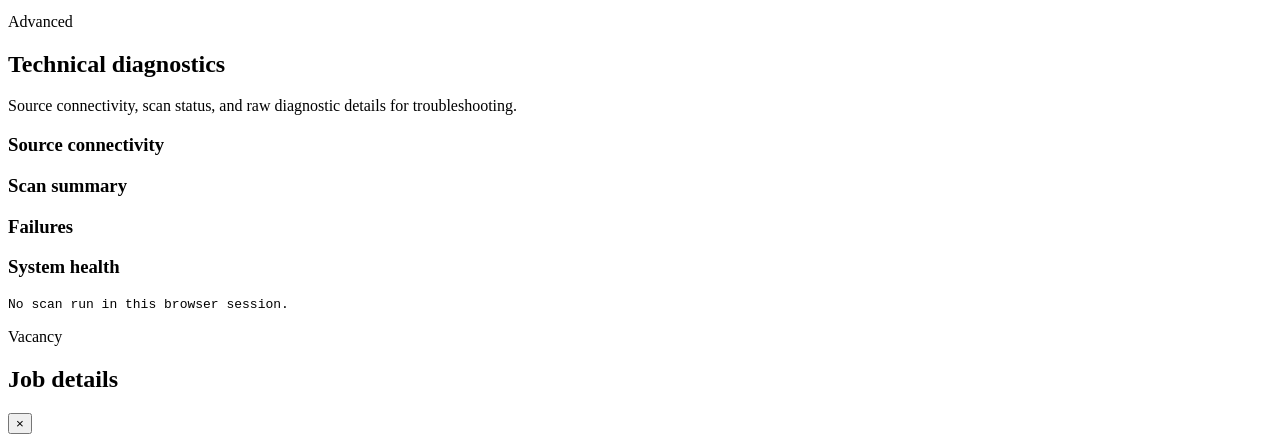
==== commit 94f49020: "Stop requesting reapproval of obsolete generated drafts after official-CV attestation Historical unv" ====
--- a/dashboard/templates/index.html
+++ b/dashboard/templates/index.html
@@ -186,7 +186,7 @@
           <section class="surfaceBlock wideBlock profileEditSection" aria-labelledby="profileEditorTitle">
             <div class="sectionHeader"><div><p class="microLabel">Edit without touching code</p>
             <h3 id="profileEditorTitle">Edit & save your professional profile</h3></div></div>
-            <p class="sectionHelp">Changes save to your one canonical profile and will be used in future CVs. Changed facts require your explicit confirmation to count as verified. Existing saved applications are not rewritten.</p>
+            <p class="sectionHelp">Your approved official CV is already verified. Edit or add new facts whenever you wish; changed facts will need confirmation only when you actually revise them. Existing saved applications are not rewritten.</p>
             <div id="profileEditor"></div>
           </section>
           <section class="surfaceBlock wideBlock profileEditSection" aria-labelledby="privateReferenceTitle">
